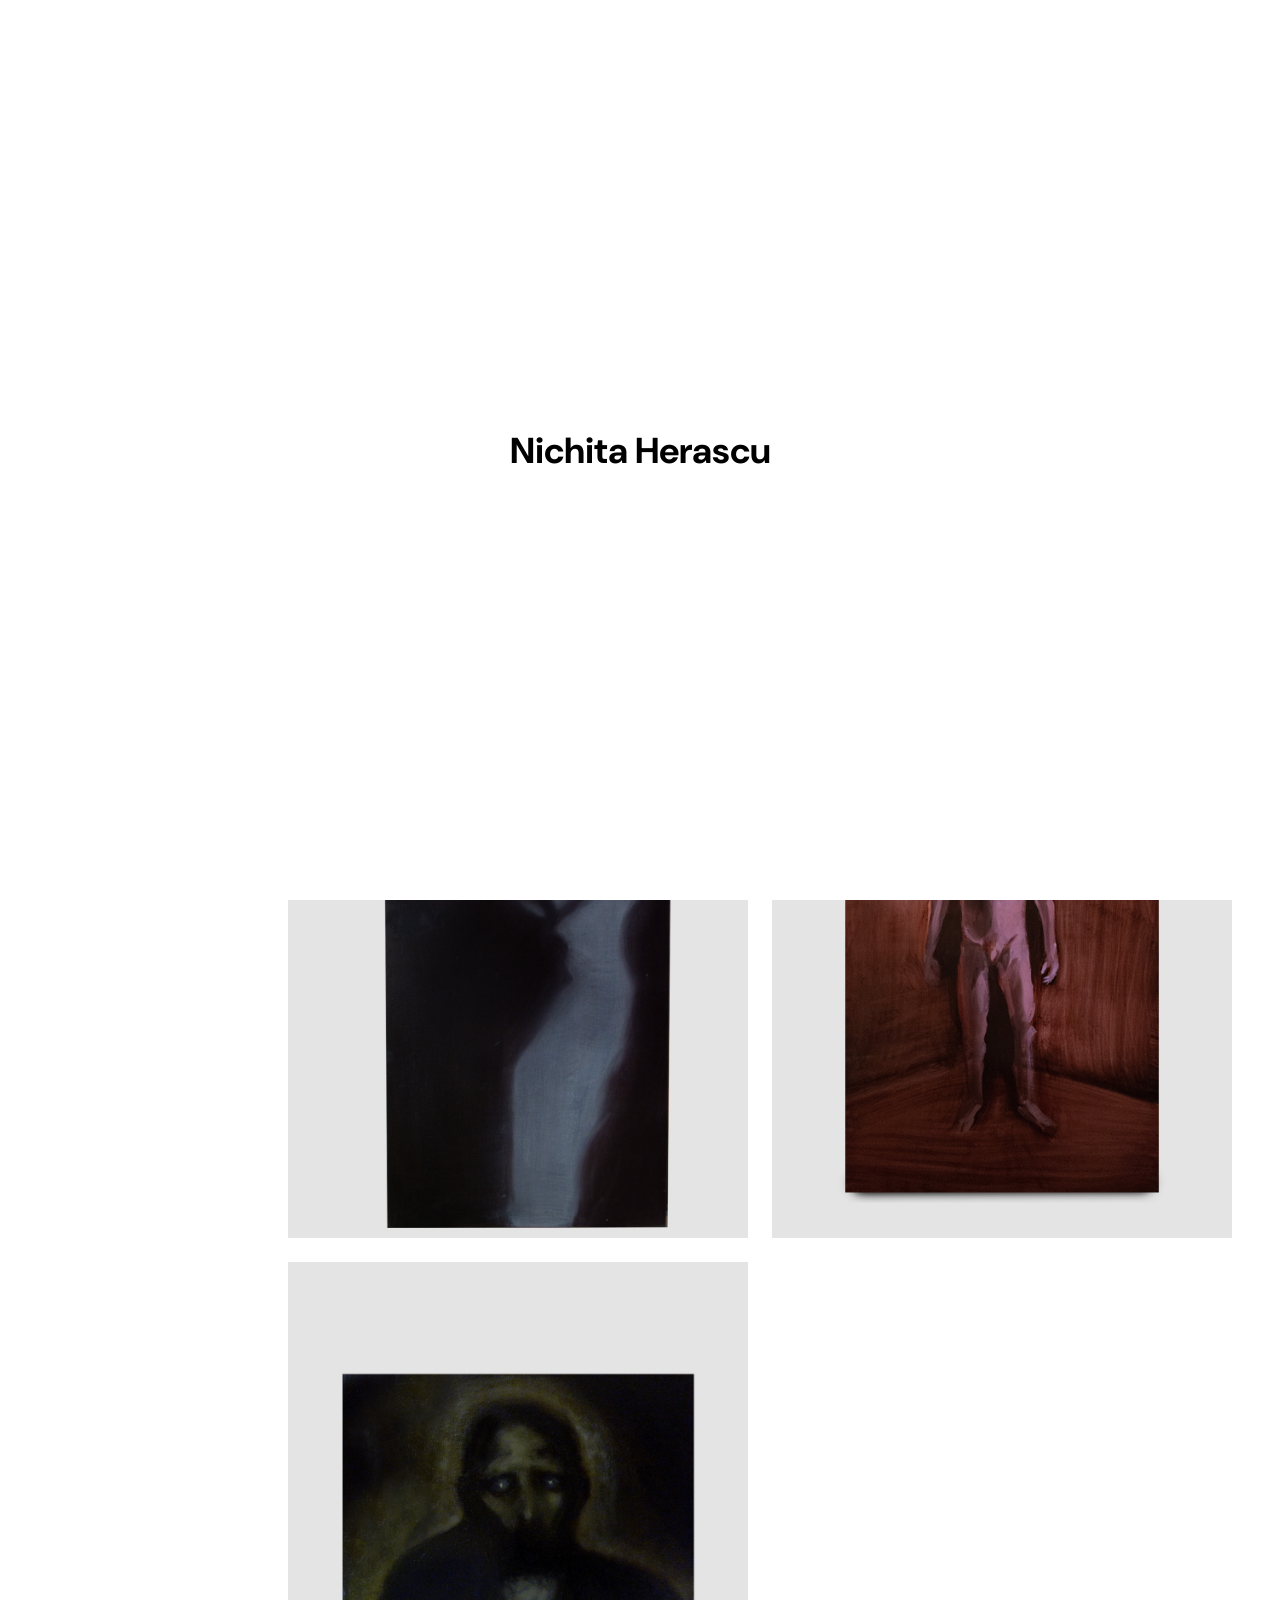
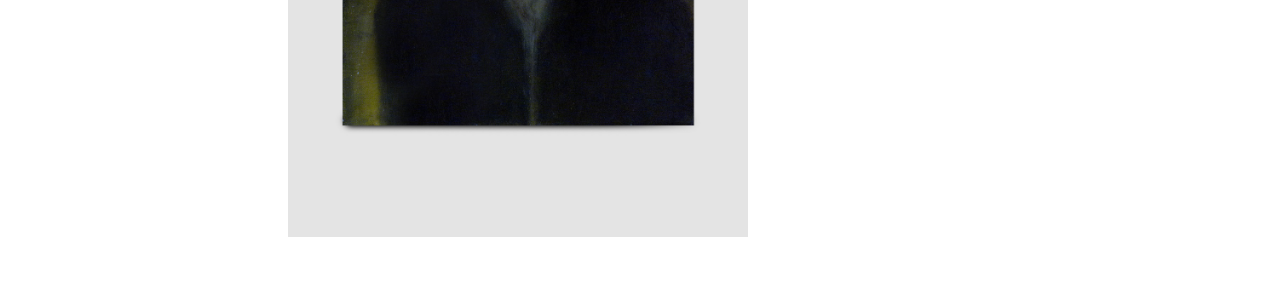
==== index.html @ 1580a79d "Update content via admin" ====
<!DOCTYPE html>
<html lang="en">
<head>
<meta charset="UTF-8" />
<meta name="viewport" content="width=device-width, initial-scale=1.0"/>
<title>Nichita Herascu</title>
<link rel="icon" href="data:image/svg+xml,<svg xmlns='http://www.w3.org/2000/svg' viewBox='0 0 100 100'><rect width='100' height='100' fill='white'/></svg>">
<link rel="preconnect" href="https://fonts.googleapis.com">
<link rel="preconnect" href="https://fonts.gstatic.com" crossorigin>
<link href="https://fonts.googleapis.com/css2?family=DM+Sans:ital,opsz,wght@0,9..40,100..1000;1,9..40,100..1000&display=swap" rel="stylesheet">
<link rel="stylesheet" href="style.css" />
</head>
<body>

<div id="loader">
  <div class="loader-text-wrap">
    <span class="loader-name-bg">Nichita Herascu</span>
    <div class="loader-name-fill"><span>Nichita Herascu</span></div>
  </div>
</div>

<aside>
  <div class="name-row">
    <span class="name">Nichita Herascu</span>
    <button class="hamburger" id="hamburger" aria-label="Toggle menu">
      <span></span><span></span>
    </button>
  </div>
  <div class="aside-menu">
    <div class="lang-toggle">
      <span class="lang-btn active" data-lang="en">EN</span>
      <span class="lang-sep">/</span>
      <span class="lang-btn" data-lang="de">DE</span>
    </div>
    <nav>
      <a data-target="paintings" data-i18n="nav-paintings">Paintings</a>
      <a data-target="resume"    data-i18n="nav-resume">Resume</a>
      <a data-target="text"      data-i18n="nav-text">Text</a>
      <a data-target="contact"   data-i18n="nav-contact">Contact</a>
    </nav>
    <div class="sidebar-bottom">© 2026 Nichita Herascu</div>
  </div>
</aside>

<main>

  <!-- Paintings -->
  <div id="paintings" class="section">
    <!-- PAINTINGS:START -->
      <div class="paintings-grid">

        <div class="painting-item" data-id="1" data-title="Good Soul" data-year="2025" data-medium="Oil on Jute" data-description="The shapes of our souls are beyond the shapes of our bodies and I want to mirror that.
Viewers should sympathize with the character that feels hopeless and hopeful at the same time.">
          <img src="images/painting-1.jpg" alt="" />
        </div>
        <div class="painting-item" data-id="2" data-title="Peeking Yeshua" data-year="2026" data-medium="Oil on linen" data-description="">
          <img src="images/painting-2.jpg" alt="" />
        </div>
        <div class="painting-item" data-id="3" data-title="Uncle" data-year="2025" data-medium="Oil on canvas" data-description="">
          <img src="images/painting-3.jpg" alt="" />
        </div>
        <div class="painting-item" data-id="4" data-title="Doxa" data-year="2026" data-medium="Oil on Linen" data-description="">
          <img src="images/painting-4.jpg" alt="" />
        </div>
        <div class="painting-item" data-id="5" data-title="Orpheus" data-year="2026" data-medium="Oil on Linen" data-description="">
          <img src="images/painting-5.jpg" alt="" />
        </div>

      </div>
      <!-- PAINTINGS:END -->
  </div>

  <!-- Resume -->
  <div id="resume" class="section">
    <!-- RESUME:START -->
      <div class="resume-inner">

        <div class="resume-identity">
          <p class="resume-name">Nichita Herascu</p>
          <p class="resume-bio">Born in 2000 in Bucharest, Romania.</p>
          <p class="resume-bio">Resides and works in Bucharest, Romania.</p>
        </div>

        <div class="resume-block" data-section="education">
          <h2 class="resume-heading" data-i18n="resume-heading-education">Education</h2>
          <div class="resume-entry"><span class="resume-year">2021 – 2022</span><span class="resume-detail">Photography and Videography, University of Arts Bucharest, Bucharest, Romania</span></div>
          <div class="resume-entry"><span class="resume-year">2019 – 2020</span><span class="resume-detail">Advanced Graphic Design, Pixellab, Bucharest, Romania</span></div>
          <div class="resume-entry"><span class="resume-year">2015 – 2019</span><span class="resume-detail">Industrial &amp; Product Design, Nicolae Tonitza Art Highschool, Bucharest, Romania</span></div>
        </div>

        <div class="resume-block" data-section="exhibitions">
          <h2 class="resume-heading" data-i18n="resume-heading-exhibitions">Selected Exhibitions</h2>
          <div class="resume-entry"><span class="resume-year">2019</span><span class="resume-detail">Extravaganzza, group exhibition, Bucharest, Romania</span></div>
          <div class="resume-entry"><span class="resume-year">2019</span><span class="resume-detail">Tête-à-Tête 3, group exhibition, Bucharest, Romania</span></div>
          <div class="resume-entry"><span class="resume-year">2018</span><span class="resume-detail">MNAC, group exhibition, Bucharest, Romania</span></div>
          <div class="resume-entry"><span class="resume-year">2017</span><span class="resume-detail">Tête-à-Tête 2, Artmark, group exhibition, Bucharest, Romania</span></div>
        </div>

        <div class="resume-block" data-section="contact">
          <h2 class="resume-heading" data-i18n="resume-heading-contact">Contact</h2>
          <div class="resume-entry"><span class="resume-year" data-i18n="resume-studio-label">Studio</span><span class="resume-detail">Str. Emil Racovita 22A<br />041761<br />Romania</span></div>
          <div class="resume-entry"><span class="resume-year" data-i18n="resume-email-label">Email</span><span class="resume-detail"><a href="mailto:nichitaherascu@gmail.com" class="resume-link">nichitaherascu@gmail.com</a></span></div>
        </div>

      </div>
      <!-- RESUME:END -->
  </div>

  <!-- Text -->
  <div id="text" class="section">
    <div class="text-inner">
      <!-- TEXT:START -->
        <p>Born in Bucharest in 2000, Nichita works in oil paint and in sound.
Working in oil, his paintings deal with emotional states that accumulate over time, feelings that are not quite owned by the person who carries them, but that take on their own weight and form. The work moves through personal history, including experiences of shame and suppressed memory, treating oil paint as a medium for excavation rather than expression.</p>
        <h2 data-i18n="text-heading-process">Process</h2>
        <p></p>
        <h2 data-i18n="text-heading-place">Place</h2>
        <p></p>
        <h2 data-i18n="text-heading-biography">Biography</h2>
        <p></p>
      <!-- TEXT:END -->
    </div>
  </div>

  <!-- Contact -->
  <div id="contact" class="section">
    <div class="contact-inner">
      <a href="mailto:nichitaherascu@gmail.com" class="contact-link">nichitaherascu@gmail.com</a>
    </div>
  </div>

</main>

<div id="lightbox">
  <button class="lightbox-close" id="lightbox-close">✕</button>
  <div class="lightbox-inner">
    <div class="lightbox-img-wrap">
      <img id="lightbox-img" src="" alt="" />
    </div>
    <div class="lightbox-text">
      <div class="lightbox-meta">
        <div class="meta-title"  id="lightbox-title"></div>
        <div class="meta-year"   id="lightbox-year"></div>
        <div class="meta-medium" id="lightbox-medium"></div>
      </div>
      <p class="lightbox-description" id="lightbox-description"></p>
    </div>
  </div>
</div>

<script src="script.js" defer></script>
</body>
</html>
---- style.css ----
*, *::before, *::after {
box-sizing: border-box;
margin: 0;
padding: 0;
}

html { scroll-behavior: smooth; }

body {
background: #fff;
color: #000;
font-family: 'DM Sans', system-ui, sans-serif;
font-size: 18px;
font-weight: 400;
display: flex;
min-height: 100vh;
}

/* ────────────────────────────────────────
 Loader
──────────────────────────────────────── */
#loader {
position: fixed;
inset: 0;
background: #fff;
z-index: 999;
display: flex;
align-items: center;
justify-content: center;
pointer-events: none;
}

.loader-text-wrap { position: relative; display: inline-block; }

.loader-name-bg {
font-size: 36px;
font-weight: 700;
color: #e8e8e8;
white-space: nowrap;
display: block;
}

.loader-name-fill {
position: absolute;
top: 0; left: 0;
width: 0%;
overflow: hidden;
white-space: nowrap;
}

.loader-name-fill span {
font-size: 36px;
font-weight: 700;
color: #000;
white-space: nowrap;
display: block;
}

/* ────────────────────────────────────────
 Sidebar
──────────────────────────────────────── */
aside {
position: fixed;
top: 0; left: 0;
width: 240px;
height: 100vh;
padding: 2rem;
border-right: 1px solid #e0e0e0;
display: flex;
flex-direction: column;
gap: 3rem;
z-index: 50;
background: #fff;
}

.name-row {
display: flex;
align-items: center;
justify-content: space-between;
}

.name { font-size: 19px; font-weight: 700; }

.hamburger {
display: none;
flex-direction: column;
gap: 6px;
background: none;
border: none;
cursor: pointer;
padding: 4px;
}

.hamburger span {
display: block;
width: 22px;
height: 1.5px;
background: #000;
transition: transform 0.25s ease;
}

.aside-menu {
display: flex;
flex-direction: column;
flex: 1;
justify-content: space-between;
}

.lang-toggle { display: flex; align-items: center; gap: 0.3rem; }

.lang-btn {
font-size: 18px;
font-weight: 400;
color: #aaa;
cursor: pointer;
user-select: none;
transition: color 0.2s ease;
}

.lang-btn.active { color: #000; text-decoration: underline; text-underline-offset: 3px; }
.lang-btn:hover  { color: #000; text-decoration: underline; text-underline-offset: 3px; }

.lang-sep { font-size: 18px; color: #ddd; pointer-events: none; }

nav { display: flex; flex-direction: column; gap: 1rem; }

nav a {
color: #000;
text-decoration: none;
font-size: 18px;
font-weight: 400;
transition: opacity 0.2s ease;
cursor: pointer;
}

nav a:hover  { opacity: 0.5; }
nav a.active { opacity: 0.5; }

.sidebar-bottom { font-size: 11px; font-weight: 400; color: #aaa; }

/* ────────────────────────────────────────
 Main
──────────────────────────────────────── */
main {
margin-left: 240px;
flex: 1;
padding: 4rem 3rem;
min-height: 100vh;
overflow-y: auto;
}

.section { display: none; opacity: 0; }

/* ────────────────────────────────────────
 Paintings — Masonry
──────────────────────────────────────── */
.paintings-grid { columns: 2; column-gap: 1.5rem; }

.painting-item {
break-inside: avoid;
margin-bottom: 1.5rem;
cursor: pointer;
}

.painting-item img {
width: 100%;
height: auto;
display: block;
background: #f0f0f0;
transition: opacity 0.25s ease;
}

.painting-item:hover img { opacity: 0.8; }

/* ────────────────────────────────────────
 Resume
──────────────────────────────────────── */
.resume-inner { max-width: 560px; display: flex; flex-direction: column; gap: 3rem; }
.resume-identity { display: flex; flex-direction: column; gap: 0.3rem; }
.resume-name { font-size: 19px; font-weight: 700; margin-bottom: 0.4rem; }
.resume-bio  { font-size: 18px; color: #555; line-height: 1.6; }
.resume-block { display: flex; flex-direction: column; gap: 0.9rem; }

.resume-heading {
font-size: 19px;
font-weight: 700;
padding-bottom: 0.6rem;
border-bottom: 1px solid #e0e0e0;
}

.resume-entry { display: grid; grid-template-columns: 90px 1fr; gap: 1.5rem; line-height: 1.6; }
.resume-year   { font-size: 18px; color: #aaa; font-weight: 400; }
.resume-detail { font-size: 18px; font-weight: 400; line-height: 1.6; }

.resume-link { color: #000; text-decoration: none; border-bottom: 1px solid #000; }
.resume-link:hover { opacity: 0.5; }

/* ────────────────────────────────────────
 Text page
──────────────────────────────────────── */
.text-inner { max-width: 560px; line-height: 1.9; font-size: 18px; }
.text-inner p { margin-bottom: 1.5rem; }
.text-inner h2 { font-size: 19px; font-weight: 700; margin-bottom: 0.5rem; margin-top: 2rem; }

/* ────────────────────────────────────────
 Contact
──────────────────────────────────────── */
.contact-inner { display: flex; }

.contact-link {
color: #000;
border-bottom: 1px solid #000;
text-decoration: none;
font-size: 18px;
}

.contact-link:hover { opacity: 0.5; }

/* ────────────────────────────────────────
 Lightbox
──────────────────────────────────────── */
#lightbox {
display: none;
position: fixed;
inset: 0;
background: rgba(0, 0, 0, 0.92);
z-index: 100;
align-items: center;
justify-content: center;
padding: 2.5rem;
opacity: 0;
}

/* Desktop: image left, text right */
.lightbox-inner {
display: flex;
flex-direction: row;
align-items: flex-start;
gap: 2.5rem;
max-width: 1100px;
max-height: 90vh;
width: 100%;
opacity: 0;
transform: scale(0.96);
}

.lightbox-img-wrap {
flex: 1 1 auto;
min-width: 0;
max-height: 90vh;
display: flex;
align-items: flex-start;
justify-content: flex-end;
}

.lightbox-img-wrap img {
max-height: 90vh;
max-width: 100%;
width: auto;
height: auto;
object-fit: contain;
display: block;
}

/* Text panel — right side on desktop */
.lightbox-text {
flex: 0 0 260px;
display: flex;
flex-direction: column;
gap: 1.2rem;
padding-top: 0.2rem;
max-height: 90vh;
overflow-y: auto;
}

.lightbox-meta {
display: flex;
flex-direction: column;
gap: 0.3rem;
}

.meta-title  { font-size: 13px; font-weight: 700; color: #fff; }
.meta-year,
.meta-medium { font-size: 13px; font-weight: 400; color: rgba(255,255,255,0.5); }

.lightbox-description {
font-size: 13px;
font-weight: 400;
color: rgba(255, 255, 255, 0.75);
line-height: 1.8;
display: none; /* hidden when empty — shown by JS */
}

.lightbox-close {
position: fixed;
top: 1.5rem;
right: 1.5rem;
background: none;
border: none;
color: rgba(255, 255, 255, 0.6);
font-size: 24px;
cursor: pointer;
font-family: 'DM Sans', sans-serif;
line-height: 1;
transition: color 0.2s ease;
}

.lightbox-close:hover { color: #fff; }

/* ────────────────────────────────────────
 Responsive — Tablet (≤ 900px)
──────────────────────────────────────── */
@media (max-width: 900px) {

aside           { width: 200px; padding: 1.6rem; gap: 2rem; }
.name           { font-size: 15px; }
nav a           { font-size: 14px; }
.lang-btn,
.lang-sep       { font-size: 14px; }
.sidebar-bottom { font-size: 9px; }
.resume-heading { font-size: 15px; }
.text-inner h2  { font-size: 15px; }

main { margin-left: 200px; padding: 2.5rem 2rem; }

.resume-entry { grid-template-columns: 70px 1fr; gap: 1rem; }

.lightbox-text { flex: 0 0 220px; }

}

/* ────────────────────────────────────────
 Responsive — Mobile (≤ 640px)
──────────────────────────────────────── */
@media (max-width: 640px) {

body { flex-direction: column; }

aside {
  position: fixed;
  width: 100%;
  height: auto;
  padding: 1.2rem 1.5rem;
  border-right: none;
  border-bottom: 1px solid #e0e0e0;
  flex-direction: column;
  gap: 0;
  overflow: hidden;
}

.name-row  { padding-bottom: 0; }
.name      { font-size: 16px; }
.hamburger { display: flex; }

aside.menu-open .hamburger span:first-child { transform: rotate(45deg) translate(0px, 7.5px); }
aside.menu-open .hamburger span:last-child  { transform: rotate(-45deg) translate(0px, -7.5px); }

.aside-menu {
  max-height: 0;
  overflow: hidden;
  transition: max-height 0.35s ease;
  justify-content: flex-start;
  gap: 1.5rem;
  padding-top: 0;
}

aside.menu-open .aside-menu { max-height: 400px; padding-top: 1.5rem; }

nav           { flex-direction: column; gap: 0.8rem; }
nav a         { font-size: 16px; }
.lang-btn,
.lang-sep     { font-size: 16px; }
.sidebar-bottom { font-size: 10px; }

main {
  margin-left: 0;
  padding: 1.5rem;
  padding-top: calc(52px + 1.5rem);
}

.paintings-grid { columns: 1; }

.resume-inner  { max-width: 100%; }
.resume-entry  { grid-template-columns: 70px 1fr; gap: 0.8rem; }
.resume-year   { font-size: 14px; }
.resume-detail { font-size: 16px; }
.resume-bio    { font-size: 16px; }
.text-inner    { font-size: 16px; max-width: 100%; }
.text-inner h2 { font-size: 17px; }

/* Lightbox — column on mobile: image top, text bottom */
#lightbox { padding: 1.2rem; overflow-y: auto; align-items: flex-start; }

.lightbox-inner {
  flex-direction: column;
  align-items: stretch;
  max-height: none;
  gap: 1.2rem;
}

.lightbox-img-wrap {
  max-height: 60vh;
  justify-content: center;
}

.lightbox-img-wrap img { max-height: 60vh; max-width: 100%; }

/* Text panel full width below image on mobile */
.lightbox-text {
  flex: none;
  width: 100%;
  max-height: none;
  overflow-y: visible;
}

.lightbox-close { top: 1rem; right: 1rem; }

}
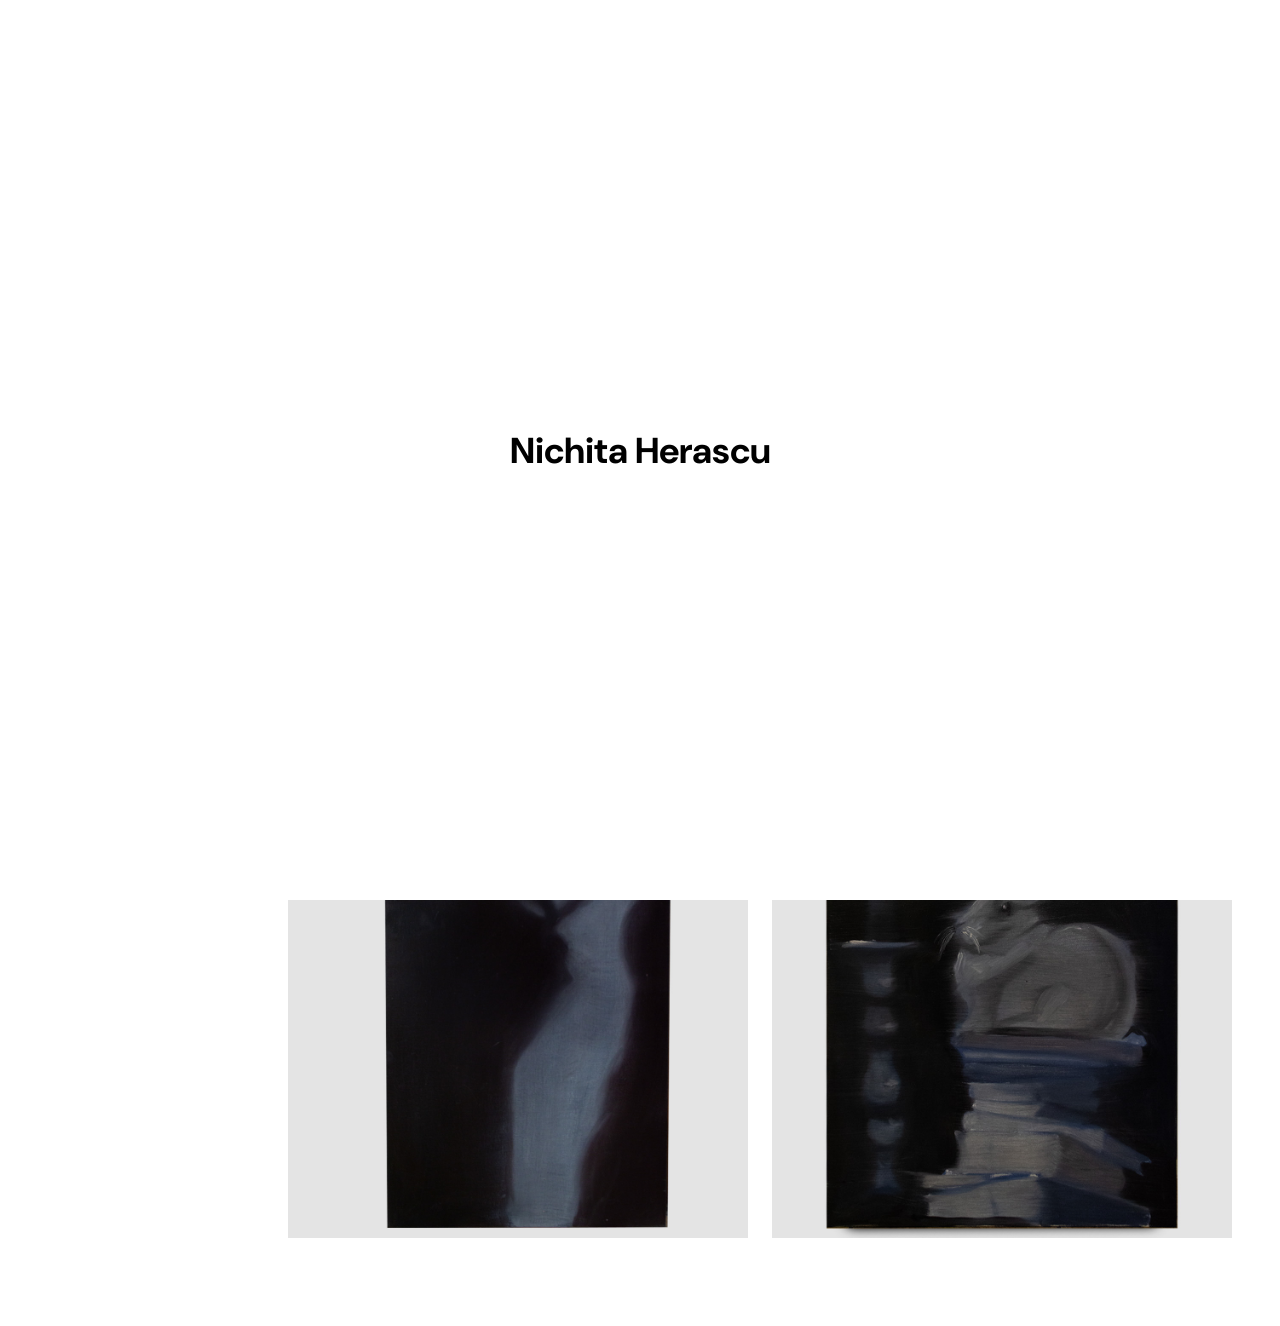
==== commit d47f074c: "Updated Resume" ====
--- a/index.html
+++ b/index.html
@@ -62,9 +62,6 @@
         <div class="painting-item" data-id="4" data-title="Doxa" data-year="2026" data-medium="Oil on Linen" data-description="">
           <img src="images/painting-4.jpg" alt="" />
         </div>
-        <div class="painting-item" data-id="5" data-title="Orpheus" data-year="2026" data-medium="Oil on Linen" data-description="">
-          <img src="images/painting-5.jpg" alt="" />
-        </div>
 
       </div>
       <!-- PAINTINGS:END -->
@@ -112,12 +109,6 @@
       <!-- TEXT:START -->
         <p>Born in Bucharest in 2000, Nichita works in oil paint and in sound.
 Working in oil, his paintings deal with emotional states that accumulate over time, feelings that are not quite owned by the person who carries them, but that take on their own weight and form. The work moves through personal history, including experiences of shame and suppressed memory, treating oil paint as a medium for excavation rather than expression.</p>
-        <h2 data-i18n="text-heading-process">Process</h2>
-        <p></p>
-        <h2 data-i18n="text-heading-place">Place</h2>
-        <p></p>
-        <h2 data-i18n="text-heading-biography">Biography</h2>
-        <p></p>
       <!-- TEXT:END -->
     </div>
   </div>
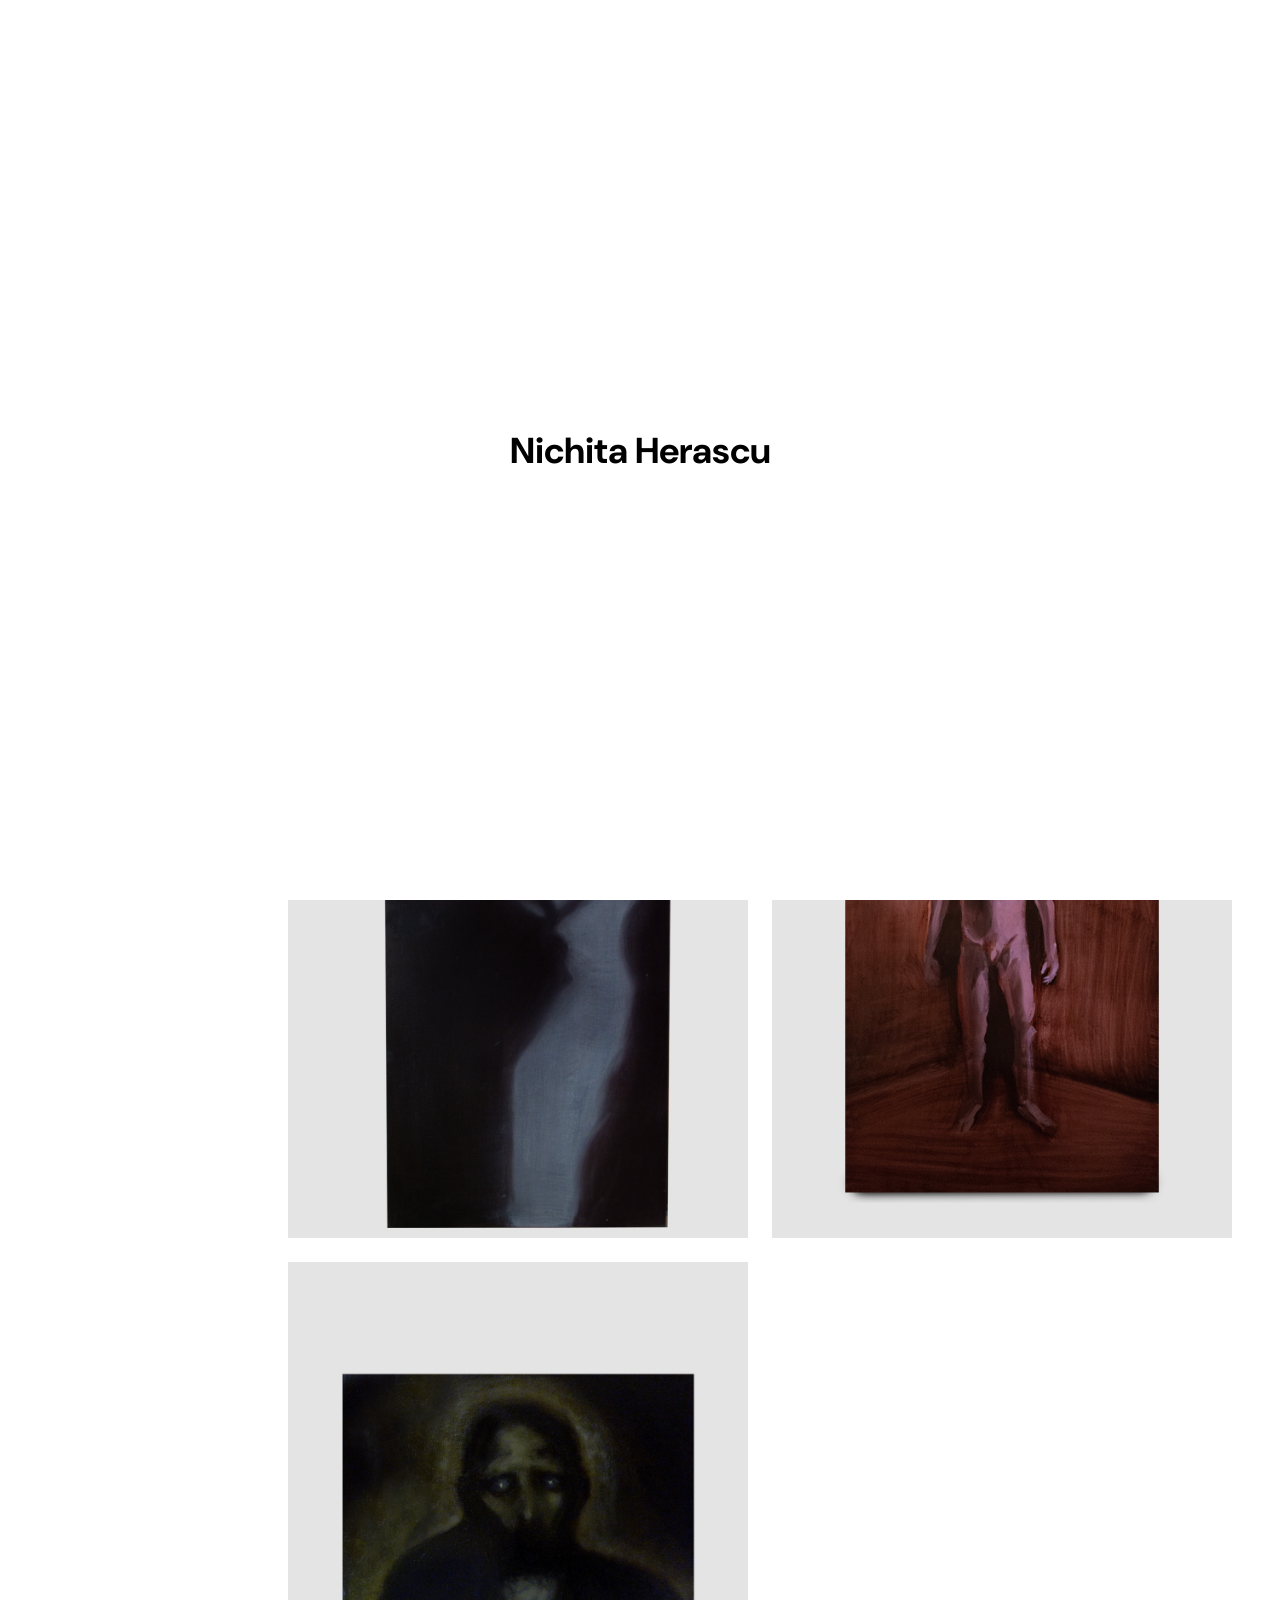
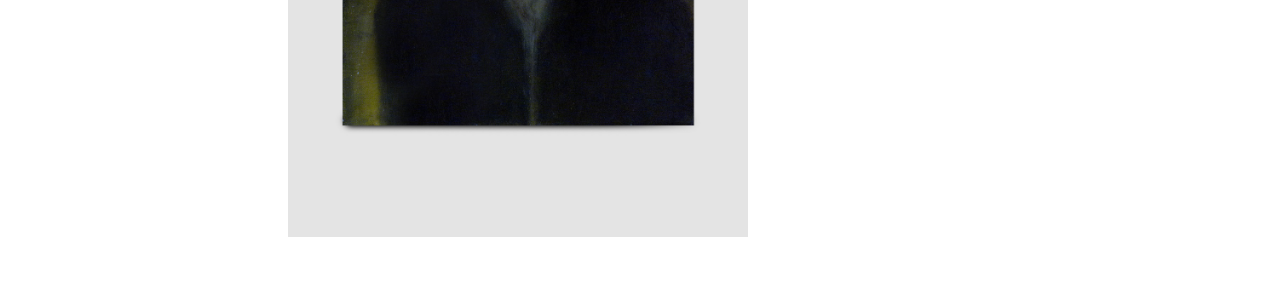
==== commit 81f5bbfb: "Merge branch 'main' of https://github.com/nichitaherascu/nichitaherascu.github.io" ====
--- a/index.html
+++ b/index.html
@@ -62,6 +62,9 @@
         <div class="painting-item" data-id="4" data-title="Doxa" data-year="2026" data-medium="Oil on Linen" data-description="">
           <img src="images/painting-4.jpg" alt="" />
         </div>
+        <div class="painting-item" data-id="5" data-title="Orpheus" data-year="2026" data-medium="Oil on Linen" data-description="">
+          <img src="images/painting-5.jpg" alt="" />
+        </div>
 
       </div>
       <!-- PAINTINGS:END -->
@@ -95,7 +98,7 @@
 
         <div class="resume-block" data-section="contact">
           <h2 class="resume-heading" data-i18n="resume-heading-contact">Contact</h2>
-          <div class="resume-entry"><span class="resume-year" data-i18n="resume-studio-label">Studio</span><span class="resume-detail">Str. Emil Racovita 22A<br />041761<br />Romania</span></div>
+          <div class="resume-entry"><span class="resume-year" data-i18n="resume-studio-label">Studio</span><span class="resume-detail">Str. Theodor Aman 23<br />010779<br />Romania</span></div>
           <div class="resume-entry"><span class="resume-year" data-i18n="resume-email-label">Email</span><span class="resume-detail"><a href="mailto:nichitaherascu@gmail.com" class="resume-link">nichitaherascu@gmail.com</a></span></div>
         </div>
 
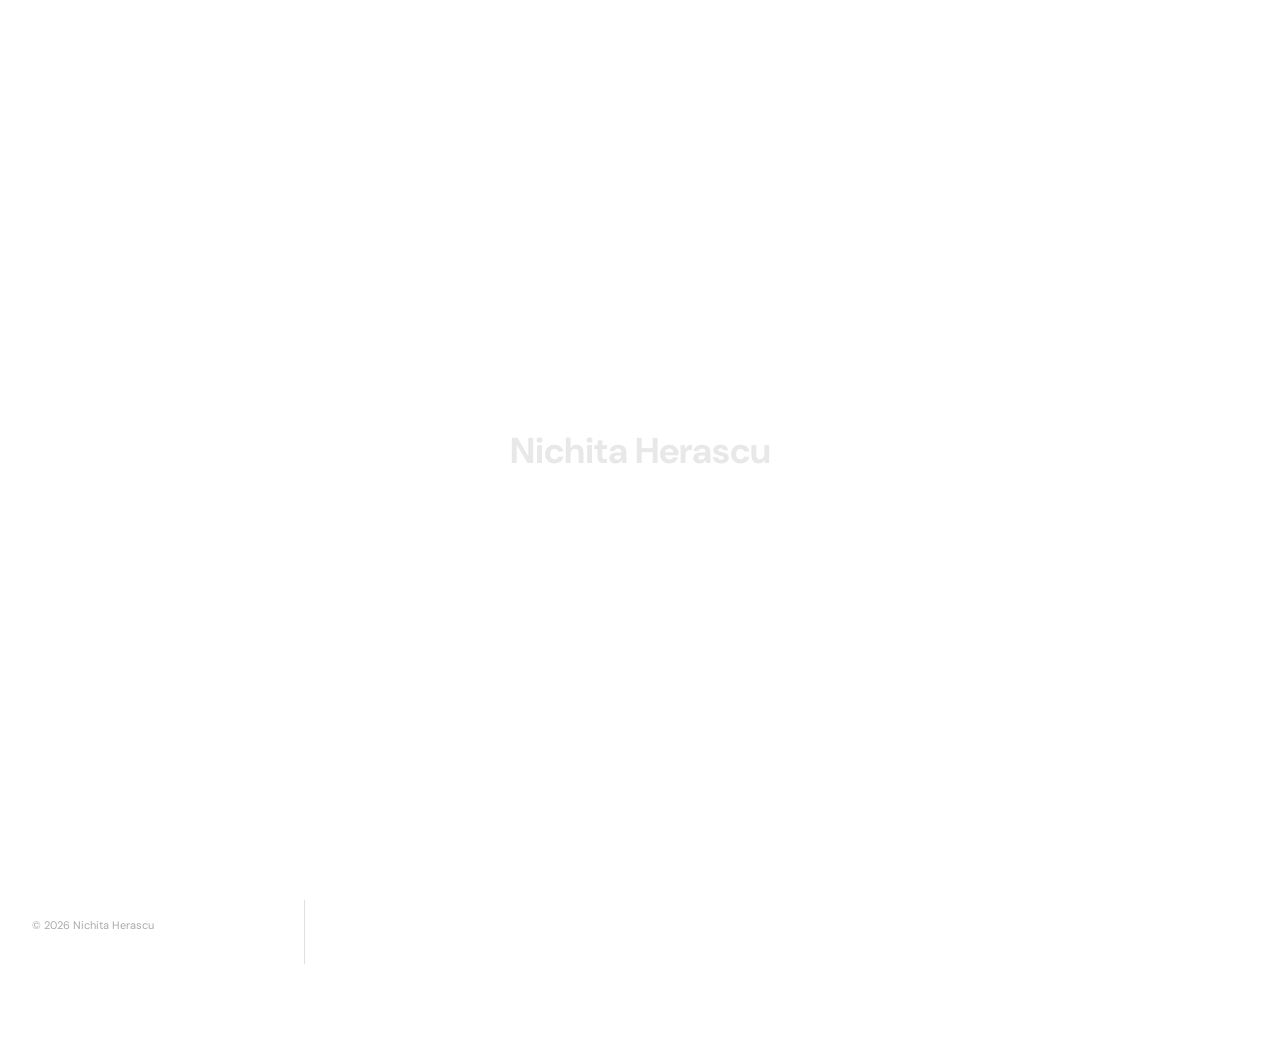
==== commit 095ecb97: "Code Update" ====
--- a/index.html
+++ b/index.html
@@ -1,14 +1,12 @@
-<!DOCTYPE html>
-<html lang="en">
-<head>
-<meta charset="UTF-8" />
-<meta name="viewport" content="width=device-width, initial-scale=1.0"/>
+<html lang="en"><head>
+<meta charset="UTF-8">
+<meta name="viewport" content="width=device-width, initial-scale=1.0">
 <title>Nichita Herascu</title>
-<link rel="icon" href="data:image/svg+xml,<svg xmlns='http://www.w3.org/2000/svg' viewBox='0 0 100 100'><rect width='100' height='100' fill='white'/></svg>">
+<link rel="icon" href="data:image/svg+xml,&lt;svg xmlns='http://www.w3.org/2000/svg' viewBox='0 0 100 100'&gt;&lt;rect width='100' height='100' fill='white'/&gt;&lt;/svg&gt;">
 <link rel="preconnect" href="https://fonts.googleapis.com">
-<link rel="preconnect" href="https://fonts.gstatic.com" crossorigin>
-<link href="https://fonts.googleapis.com/css2?family=DM+Sans:ital,opsz,wght@0,9..40,100..1000;1,9..40,100..1000&display=swap" rel="stylesheet">
-<link rel="stylesheet" href="style.css" />
+<link rel="preconnect" href="https://fonts.gstatic.com" crossorigin="">
+<link href="https://fonts.googleapis.com/css2?family=DM+Sans:ital,opsz,wght@0,9..40,100..1000;1,9..40,100..1000&amp;display=swap" rel="stylesheet">
+<link rel="stylesheet" href="style.css">
 </head>
 <body>
 
@@ -34,9 +32,9 @@
     </div>
     <nav>
       <a data-target="paintings" data-i18n="nav-paintings">Paintings</a>
-      <a data-target="resume"    data-i18n="nav-resume">Resume</a>
-      <a data-target="text"      data-i18n="nav-text">Text</a>
-      <a data-target="contact"   data-i18n="nav-contact">Contact</a>
+      <a data-target="resume" data-i18n="nav-resume">Resume</a>
+      <a data-target="text" data-i18n="nav-text">Text</a>
+      <a data-target="contact" data-i18n="nav-contact">Contact</a>
     </nav>
     <div class="sidebar-bottom">© 2026 Nichita Herascu</div>
   </div>
@@ -51,19 +49,19 @@
 
         <div class="painting-item" data-id="1" data-title="Good Soul" data-year="2025" data-medium="Oil on Jute" data-description="The shapes of our souls are beyond the shapes of our bodies and I want to mirror that.
 Viewers should sympathize with the character that feels hopeless and hopeful at the same time.">
-          <img src="images/painting-1.jpg" alt="" />
+          <img src="images/painting-1.jpg" alt="">
         </div>
         <div class="painting-item" data-id="2" data-title="Peeking Yeshua" data-year="2026" data-medium="Oil on linen" data-description="">
-          <img src="images/painting-2.jpg" alt="" />
+          <img src="images/painting-2.jpg" alt="">
         </div>
         <div class="painting-item" data-id="3" data-title="Uncle" data-year="2025" data-medium="Oil on canvas" data-description="">
-          <img src="images/painting-3.jpg" alt="" />
+          <img src="images/painting-3.jpg" alt="">
         </div>
         <div class="painting-item" data-id="4" data-title="Doxa" data-year="2026" data-medium="Oil on Linen" data-description="">
-          <img src="images/painting-4.jpg" alt="" />
+          <img src="images/painting-4.jpg" alt="">
         </div>
         <div class="painting-item" data-id="5" data-title="Orpheus" data-year="2026" data-medium="Oil on Linen" data-description="">
-          <img src="images/painting-5.jpg" alt="" />
+          <img src="images/painting-5.jpg" alt="">
         </div>
 
       </div>
@@ -98,7 +96,7 @@
 
         <div class="resume-block" data-section="contact">
           <h2 class="resume-heading" data-i18n="resume-heading-contact">Contact</h2>
-          <div class="resume-entry"><span class="resume-year" data-i18n="resume-studio-label">Studio</span><span class="resume-detail">Str. Theodor Aman 23<br />010779<br />Romania</span></div>
+          <div class="resume-entry"><span class="resume-year" data-i18n="resume-studio-label">Studio</span><span class="resume-detail">Str. Theodor Aman 23<br>010779<br>Romania</span></div>
           <div class="resume-entry"><span class="resume-year" data-i18n="resume-email-label">Email</span><span class="resume-detail"><a href="mailto:nichitaherascu@gmail.com" class="resume-link">nichitaherascu@gmail.com</a></span></div>
         </div>
 
@@ -129,12 +127,12 @@
   <button class="lightbox-close" id="lightbox-close">✕</button>
   <div class="lightbox-inner">
     <div class="lightbox-img-wrap">
-      <img id="lightbox-img" src="" alt="" />
+      <img id="lightbox-img" src="" alt="">
     </div>
     <div class="lightbox-text">
       <div class="lightbox-meta">
-        <div class="meta-title"  id="lightbox-title"></div>
-        <div class="meta-year"   id="lightbox-year"></div>
+        <div class="meta-title" id="lightbox-title"></div>
+        <div class="meta-year" id="lightbox-year"></div>
         <div class="meta-medium" id="lightbox-medium"></div>
       </div>
       <p class="lightbox-description" id="lightbox-description"></p>
@@ -142,6 +140,6 @@
   </div>
 </div>
 
-<script src="script.js" defer></script>
-</body>
-</html>+<script src="script.js" defer=""></script>
+
+</body></html>
--- a/style.css
+++ b/style.css
@@ -1,325 +1,98 @@
-*, *::before, *::after {
-box-sizing: border-box;
-margin: 0;
-padding: 0;
-}
+css *, *::before, *::after { box-sizing: border-box; margin: 0; padding: 0; }
 
 html { scroll-behavior: smooth; }
 
-body {
-background: #fff;
-color: #000;
-font-family: 'DM Sans', system-ui, sans-serif;
-font-size: 18px;
-font-weight: 400;
-display: flex;
-min-height: 100vh;
-}
+body { background: #fff; color: #000; font-family: 'DM Sans', system-ui, sans-serif; font-size: 18px; font-weight: 400; display: flex; min-height: 100vh; }
 
-/* ────────────────────────────────────────
- Loader
-──────────────────────────────────────── */
-#loader {
-position: fixed;
-inset: 0;
-background: #fff;
-z-index: 999;
-display: flex;
-align-items: center;
-justify-content: center;
-pointer-events: none;
-}
+/* ──────────────────────────────────────── Loader ──────────────────────────────────────── */ #loader { position: fixed; inset: 0; background: #fff; z-index: 999; display: flex; align-items: center; justify-content: center; pointer-events: none; }
 
 .loader-text-wrap { position: relative; display: inline-block; }
 
-.loader-name-bg {
-font-size: 36px;
-font-weight: 700;
-color: #e8e8e8;
-white-space: nowrap;
-display: block;
-}
+.loader-name-bg { font-size: 36px; font-weight: 700; color: #e8e8e8; white-space: nowrap; display: block; }
 
-.loader-name-fill {
-position: absolute;
-top: 0; left: 0;
-width: 0%;
-overflow: hidden;
-white-space: nowrap;
-}
+.loader-name-fill { position: absolute; top: 0; left: 0; width: 0%; overflow: hidden; white-space: nowrap; }
 
-.loader-name-fill span {
-font-size: 36px;
-font-weight: 700;
-color: #000;
-white-space: nowrap;
-display: block;
-}
+.loader-name-fill span { font-size: 36px; font-weight: 700; color: #000; white-space: nowrap; display: block; }
 
-/* ────────────────────────────────────────
- Sidebar
-──────────────────────────────────────── */
-aside {
-position: fixed;
-top: 0; left: 0;
-width: 240px;
-height: 100vh;
-padding: 2rem;
-border-right: 1px solid #e0e0e0;
-display: flex;
-flex-direction: column;
-gap: 3rem;
-z-index: 50;
-background: #fff;
-}
+/* ──────────────────────────────────────── Sidebar ──────────────────────────────────────── */ aside { position: fixed; top: 0; left: 0; width: 240px; height: 100vh; padding: 2rem; border-right: 1px solid #e0e0e0; display: flex; flex-direction: column; gap: 3rem; z-index: 50; background: #fff; }
 
-.name-row {
-display: flex;
-align-items: center;
-justify-content: space-between;
-}
+.name-row { display: flex; align-items: center; justify-content: space-between; }
 
 .name { font-size: 19px; font-weight: 700; }
 
-.hamburger {
-display: none;
-flex-direction: column;
-gap: 6px;
-background: none;
-border: none;
-cursor: pointer;
-padding: 4px;
-}
+.hamburger { display: none; flex-direction: column; gap: 6px; background: none; border: none; cursor: pointer; padding: 4px; }
 
-.hamburger span {
-display: block;
-width: 22px;
-height: 1.5px;
-background: #000;
-transition: transform 0.25s ease;
-}
+.hamburger span { display: block; width: 22px; height: 1.5px; background: #000; transition: transform 0.25s ease; }
 
-.aside-menu {
-display: flex;
-flex-direction: column;
-flex: 1;
-justify-content: space-between;
-}
+.aside-menu { display: flex; flex-direction: column; flex: 1; justify-content: space-between; }
 
 .lang-toggle { display: flex; align-items: center; gap: 0.3rem; }
 
-.lang-btn {
-font-size: 18px;
-font-weight: 400;
-color: #aaa;
-cursor: pointer;
-user-select: none;
-transition: color 0.2s ease;
-}
+.lang-btn { font-size: 18px; font-weight: 400; color: #aaa; cursor: pointer; user-select: none; transition: color 0.2s ease; }
 
-.lang-btn.active { color: #000; text-decoration: underline; text-underline-offset: 3px; }
-.lang-btn:hover  { color: #000; text-decoration: underline; text-underline-offset: 3px; }
+.lang-btn.active { color: #000; text-decoration: underline; text-underline-offset: 3px; } .lang-btn:hover { color: #000; text-decoration: underline; text-underline-offset: 3px; }
 
 .lang-sep { font-size: 18px; color: #ddd; pointer-events: none; }
 
 nav { display: flex; flex-direction: column; gap: 1rem; }
 
-nav a {
-color: #000;
-text-decoration: none;
-font-size: 18px;
-font-weight: 400;
-transition: opacity 0.2s ease;
-cursor: pointer;
-}
+nav a { color: #000; text-decoration: none; font-size: 18px; font-weight: 400; transition: opacity 0.2s ease; cursor: pointer; }
 
-nav a:hover  { opacity: 0.5; }
-nav a.active { opacity: 0.5; }
+nav a:hover { opacity: 0.5; } nav a.active { opacity: 0.5; }
 
 .sidebar-bottom { font-size: 11px; font-weight: 400; color: #aaa; }
 
-/* ────────────────────────────────────────
- Main
-──────────────────────────────────────── */
-main {
-margin-left: 240px;
-flex: 1;
-padding: 4rem 3rem;
-min-height: 100vh;
-overflow-y: auto;
-}
+/* ──────────────────────────────────────── Main ──────────────────────────────────────── */ main { margin-left: 240px; flex: 1; padding: 4rem 3rem; min-height: 100vh; overflow-y: auto; }
 
 .section { display: none; opacity: 0; }
 
-/* ────────────────────────────────────────
- Paintings — Masonry
-──────────────────────────────────────── */
-.paintings-grid { columns: 2; column-gap: 1.5rem; }
+/* ──────────────────────────────────────── Paintings — Masonry ──────────────────────────────────────── */ .paintings-grid { columns: 2; column-gap: 1.5rem; }
 
-.painting-item {
-break-inside: avoid;
-margin-bottom: 1.5rem;
-cursor: pointer;
-}
+.painting-item { break-inside: avoid; margin-bottom: 1.5rem; cursor: pointer; }
 
-.painting-item img {
-width: 100%;
-height: auto;
-display: block;
-background: #f0f0f0;
-transition: opacity 0.25s ease;
-}
+.painting-item img { width: 100%; height: auto; display: block; background: #f0f0f0; transition: opacity 0.25s ease; }
 
 .painting-item:hover img { opacity: 0.8; }
 
-/* ────────────────────────────────────────
- Resume
-──────────────────────────────────────── */
-.resume-inner { max-width: 560px; display: flex; flex-direction: column; gap: 3rem; }
-.resume-identity { display: flex; flex-direction: column; gap: 0.3rem; }
-.resume-name { font-size: 19px; font-weight: 700; margin-bottom: 0.4rem; }
-.resume-bio  { font-size: 18px; color: #555; line-height: 1.6; }
-.resume-block { display: flex; flex-direction: column; gap: 0.9rem; }
+/* ──────────────────────────────────────── Resume ──────────────────────────────────────── */ .resume-inner { max-width: 560px; display: flex; flex-direction: column; gap: 3rem; } .resume-identity { display: flex; flex-direction: column; gap: 0.3rem; } .resume-name { font-size: 19px; font-weight: 700; margin-bottom: 0.4rem; } .resume-bio { font-size: 18px; color: #555; line-height: 1.6; } .resume-block { display: flex; flex-direction: column; gap: 0.9rem; }
 
-.resume-heading {
-font-size: 19px;
-font-weight: 700;
-padding-bottom: 0.6rem;
-border-bottom: 1px solid #e0e0e0;
-}
+.resume-heading { font-size: 19px; font-weight: 700; padding-bottom: 0.6rem; border-bottom: 1px solid #e0e0e0; }
 
-.resume-entry { display: grid; grid-template-columns: 90px 1fr; gap: 1.5rem; line-height: 1.6; }
-.resume-year   { font-size: 18px; color: #aaa; font-weight: 400; }
-.resume-detail { font-size: 18px; font-weight: 400; line-height: 1.6; }
+.resume-entry { display: grid; grid-template-columns: 90px 1fr; gap: 1.5rem; line-height: 1.6; } .resume-year { font-size: 18px; color: #aaa; font-weight: 400; } .resume-detail { font-size: 18px; font-weight: 400; line-height: 1.6; }
 
-.resume-link { color: #000; text-decoration: none; border-bottom: 1px solid #000; }
-.resume-link:hover { opacity: 0.5; }
+.resume-link { color: #000; text-decoration: none; border-bottom: 1px solid #000; } .resume-link:hover { opacity: 0.5; }
 
-/* ────────────────────────────────────────
- Text page
-──────────────────────────────────────── */
-.text-inner { max-width: 560px; line-height: 1.9; font-size: 18px; }
-.text-inner p { margin-bottom: 1.5rem; }
-.text-inner h2 { font-size: 19px; font-weight: 700; margin-bottom: 0.5rem; margin-top: 2rem; }
+/* ──────────────────────────────────────── Text page ──────────────────────────────────────── */ .text-inner { max-width: 560px; line-height: 1.9; font-size: 18px; } .text-inner p { margin-bottom: 1.5rem; } .text-inner h2 { font-size: 19px; font-weight: 700; margin-bottom: 0.5rem; margin-top: 2rem; }
 
-/* ────────────────────────────────────────
- Contact
-──────────────────────────────────────── */
-.contact-inner { display: flex; }
+/* ──────────────────────────────────────── Contact ──────────────────────────────────────── */ .contact-inner { display: flex; }
 
-.contact-link {
-color: #000;
-border-bottom: 1px solid #000;
-text-decoration: none;
-font-size: 18px;
-}
+.contact-link { color: #000; border-bottom: 1px solid #000; text-decoration: none; font-size: 18px; }
 
 .contact-link:hover { opacity: 0.5; }
 
-/* ────────────────────────────────────────
- Lightbox
-──────────────────────────────────────── */
-#lightbox {
-display: none;
-position: fixed;
-inset: 0;
-background: rgba(0, 0, 0, 0.92);
-z-index: 100;
-align-items: center;
-justify-content: center;
-padding: 2.5rem;
-opacity: 0;
-}
+/* ──────────────────────────────────────── Lightbox ──────────────────────────────────────── */ #lightbox { display: none; position: fixed; inset: 0; background: rgba(0, 0, 0, 0.92); z-index: 100; align-items: center; justify-content: center; padding: 2.5rem; opacity: 0; }
 
-/* Desktop: image left, text right */
-.lightbox-inner {
-display: flex;
-flex-direction: row;
-align-items: flex-start;
-gap: 2.5rem;
-max-width: 1100px;
-max-height: 90vh;
-width: 100%;
-opacity: 0;
-transform: scale(0.96);
-}
+/* Desktop: image left, text right */ .lightbox-inner { display: flex; flex-direction: row; align-items: flex-start; gap: 2.5rem; max-width: 1100px; max-height: 90vh; width: 100%; opacity: 0; transform: scale(0.96); }
 
-.lightbox-img-wrap {
-flex: 1 1 auto;
-min-width: 0;
-max-height: 90vh;
-display: flex;
-align-items: flex-start;
-justify-content: flex-end;
-}
+.lightbox-img-wrap { flex: 1 1 auto; min-width: 0; max-height: 90vh; display: flex; align-items: flex-start; justify-content: flex-end; }
 
-.lightbox-img-wrap img {
-max-height: 90vh;
-max-width: 100%;
-width: auto;
-height: auto;
-object-fit: contain;
-display: block;
-}
+.lightbox-img-wrap img { max-height: 90vh; max-width: 100%; width: auto; height: auto; object-fit: contain; display: block; }
 
-/* Text panel — right side on desktop */
-.lightbox-text {
-flex: 0 0 260px;
-display: flex;
-flex-direction: column;
-gap: 1.2rem;
-padding-top: 0.2rem;
-max-height: 90vh;
-overflow-y: auto;
-}
+/* Text panel — right side on desktop */ .lightbox-text { flex: 0 0 260px; display: flex; flex-direction: column; gap: 1.2rem; padding-top: 0.2rem; max-height: 90vh; overflow-y: auto; }
 
-.lightbox-meta {
-display: flex;
-flex-direction: column;
-gap: 0.3rem;
-}
+.lightbox-meta { display: flex; flex-direction: column; gap: 0.3rem; }
 
-.meta-title  { font-size: 13px; font-weight: 700; color: #fff; }
-.meta-year,
-.meta-medium { font-size: 13px; font-weight: 400; color: rgba(255,255,255,0.5); }
+.meta-title { font-size: 13px; font-weight: 700; color: #fff; } .meta-year, .meta-medium { font-size: 13px; font-weight: 400; color: rgba(255,255,255,0.5); }
 
-.lightbox-description {
-font-size: 13px;
-font-weight: 400;
-color: rgba(255, 255, 255, 0.75);
-line-height: 1.8;
-display: none; /* hidden when empty — shown by JS */
-}
+.lightbox-description { font-size: 13px; font-weight: 400; color: rgba(255, 255, 255, 0.75); line-height: 1.8; display: none; }
 
-.lightbox-close {
-position: fixed;
-top: 1.5rem;
-right: 1.5rem;
-background: none;
-border: none;
-color: rgba(255, 255, 255, 0.6);
-font-size: 24px;
-cursor: pointer;
-font-family: 'DM Sans', sans-serif;
-line-height: 1;
-transition: color 0.2s ease;
-}
+.lightbox-close { position: fixed; top: 1.5rem; right: 1.5rem; background: none; border: none; color: rgba(255, 255, 255, 0.6); font-size: 24px; cursor: pointer; font-family: 'DM Sans', sans-serif; line-height: 1; transition: color 0.2s ease; }
 
 .lightbox-close:hover { color: #fff; }
 
-/* ────────────────────────────────────────
- Responsive — Tablet (≤ 900px)
-──────────────────────────────────────── */
-@media (max-width: 900px) {
+/* ──────────────────────────────────────── Responsive — Tablet (≤ 900px) ──────────────────────────────────────── */ @media (max-width: 900px) {
 
-aside           { width: 200px; padding: 1.6rem; gap: 2rem; }
-.name           { font-size: 15px; }
-nav a           { font-size: 14px; }
-.lang-btn,
-.lang-sep       { font-size: 14px; }
-.sidebar-bottom { font-size: 9px; }
-.resume-heading { font-size: 15px; }
-.text-inner h2  { font-size: 15px; }
+aside { width: 200px; padding: 1.6rem; gap: 2rem; } .name { font-size: 15px; } nav a { font-size: 14px; } .lang-btn, .lang-sep { font-size: 14px; } .sidebar-bottom { font-size: 9px; } .resume-heading { font-size: 15px; } .text-inner h2 { font-size: 15px; }
 
 main { margin-left: 200px; padding: 2.5rem 2rem; }
 
@@ -329,90 +102,39 @@
 
 }
 
-/* ────────────────────────────────────────
- Responsive — Mobile (≤ 640px)
-──────────────────────────────────────── */
-@media (max-width: 640px) {
+/* ──────────────────────────────────────── Responsive — Mobile (≤ 640px) ──────────────────────────────────────── */ @media (max-width: 640px) {
 
 body { flex-direction: column; }
 
-aside {
-  position: fixed;
-  width: 100%;
-  height: auto;
-  padding: 1.2rem 1.5rem;
-  border-right: none;
-  border-bottom: 1px solid #e0e0e0;
-  flex-direction: column;
-  gap: 0;
-  overflow: hidden;
-}
+aside { position: fixed; width: 100%; height: auto; padding: 1.2rem 1.5rem; border-right: none; border-bottom: 1px solid #e0e0e0; flex-direction: column; gap: 0; overflow: hidden; }
 
-.name-row  { padding-bottom: 0; }
-.name      { font-size: 16px; }
-.hamburger { display: flex; }
+.name-row { padding-bottom: 0; } .name { font-size: 16px; } .hamburger { display: flex; }
 
-aside.menu-open .hamburger span:first-child { transform: rotate(45deg) translate(0px, 7.5px); }
-aside.menu-open .hamburger span:last-child  { transform: rotate(-45deg) translate(0px, -7.5px); }
+aside.menu-open .hamburger span:first-child { transform: rotate(45deg) translate(0px, 7.5px); } aside.menu-open .hamburger span:last-child { transform: rotate(-45deg) translate(0px, -7.5px); }
 
-.aside-menu {
-  max-height: 0;
-  overflow: hidden;
-  transition: max-height 0.35s ease;
-  justify-content: flex-start;
-  gap: 1.5rem;
-  padding-top: 0;
-}
+.aside-menu { max-height: 0; overflow: hidden; transition: max-height 0.35s ease; justify-content: flex-start; gap: 1.5rem; padding-top: 0; }
 
 aside.menu-open .aside-menu { max-height: 400px; padding-top: 1.5rem; }
 
-nav           { flex-direction: column; gap: 0.8rem; }
-nav a         { font-size: 16px; }
-.lang-btn,
-.lang-sep     { font-size: 16px; }
-.sidebar-bottom { font-size: 10px; }
+nav { flex-direction: column; gap: 0.8rem; } nav a { font-size: 16px; } .lang-btn, .lang-sep { font-size: 16px; } .sidebar-bottom { font-size: 10px; }
 
-main {
-  margin-left: 0;
-  padding: 1.5rem;
-  padding-top: calc(52px + 1.5rem);
-}
+main { margin-left: 0; padding: 1.5rem; padding-top: calc(52px + 1.5rem); }
 
 .paintings-grid { columns: 1; }
 
-.resume-inner  { max-width: 100%; }
-.resume-entry  { grid-template-columns: 70px 1fr; gap: 0.8rem; }
-.resume-year   { font-size: 14px; }
-.resume-detail { font-size: 16px; }
-.resume-bio    { font-size: 16px; }
-.text-inner    { font-size: 16px; max-width: 100%; }
-.text-inner h2 { font-size: 17px; }
+.resume-inner { max-width: 100%; } .resume-entry { grid-template-columns: 70px 1fr; gap: 0.8rem; } .resume-year { font-size: 14px; } .resume-detail { font-size: 16px; } .resume-bio { font-size: 16px; } .text-inner { font-size: 16px; max-width: 100%; } .text-inner h2 { font-size: 17px; }
 
-/* Lightbox — column on mobile: image top, text bottom */
-#lightbox { padding: 1.2rem; overflow-y: auto; align-items: flex-start; }
+/* Lightbox — column on mobile: image top, text bottom */ #lightbox { padding: 1.2rem; overflow-y: auto; align-items: flex-start; }
 
-.lightbox-inner {
-  flex-direction: column;
-  align-items: stretch;
-  max-height: none;
-  gap: 1.2rem;
-}
+.lightbox-inner { flex-direction: column; align-items: stretch; max-height: none; gap: 1.2rem; }
 
-.lightbox-img-wrap {
-  max-height: 60vh;
-  justify-content: center;
-}
+.lightbox-img-wrap { max-height: 60vh; justify-content: center; }
 
 .lightbox-img-wrap img { max-height: 60vh; max-width: 100%; }
 
-/* Text panel full width below image on mobile */
-.lightbox-text {
-  flex: none;
-  width: 100%;
-  max-height: none;
-  overflow-y: visible;
-}
+.lightbox-text { flex: none; width: 100%; max-height: none; overflow-y: visible; }
 
 .lightbox-close { top: 1rem; right: 1rem; }
 
-}+}
+
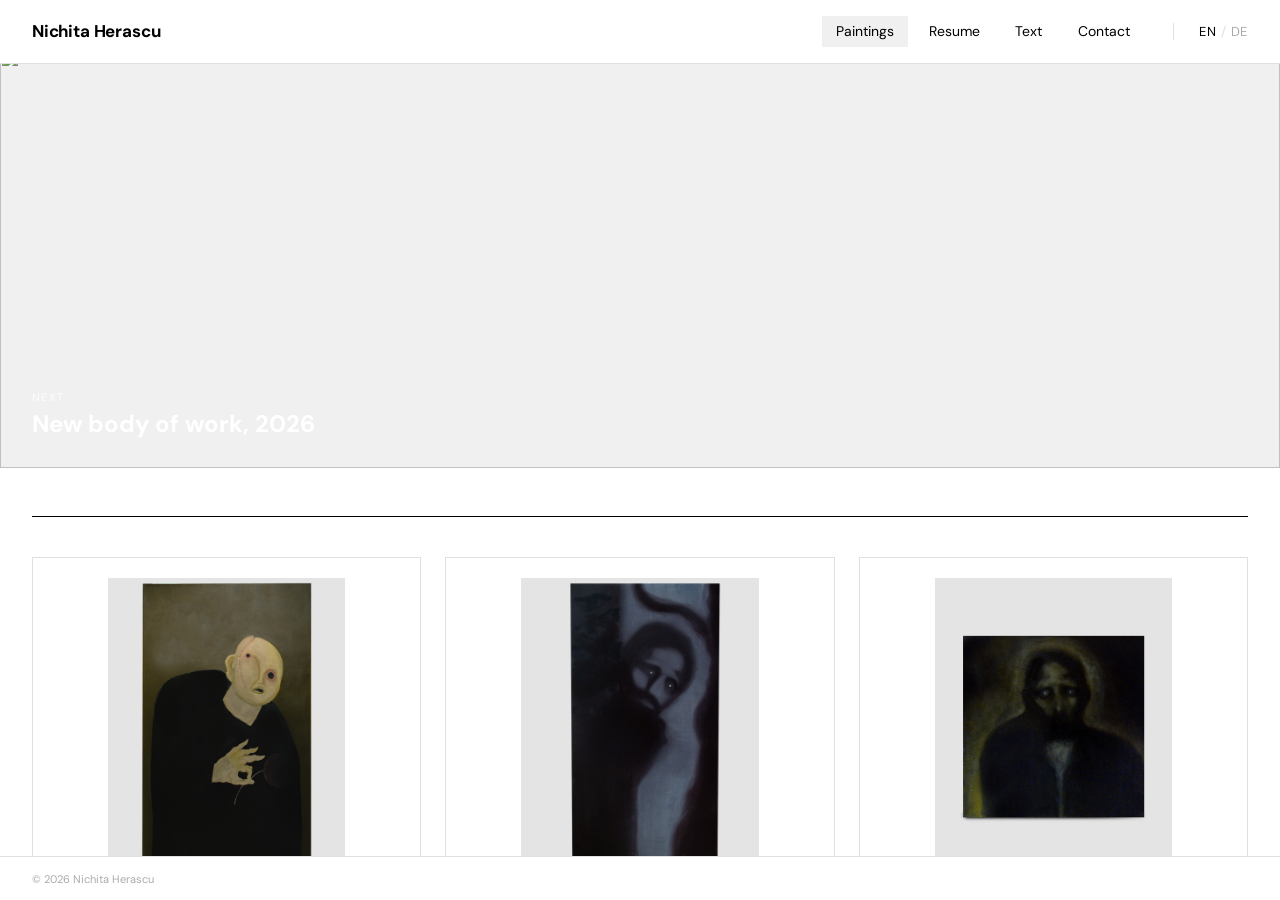
==== commit db5acd58: "Updated code 4" ====
--- a/index.html
+++ b/index.html
@@ -44,11 +44,21 @@
 
   <!-- Paintings -->
   <div id="paintings" class="section">
+
+    <!-- BANNER:START -->
+      <div class="banner" data-visible="true">
+        <img src="images/banner.jpg" alt="">
+        <div class="banner-text">
+          <span class="banner-label">Next</span>
+          <span class="banner-title">New body of work, 2026</span>
+        </div>
+      </div>
+      <!-- BANNER:END -->
+
     <!-- PAINTINGS:START -->
       <div class="paintings-grid">
 
-        <div class="painting-item" data-id="1" data-title="Good Soul" data-year="2025" data-medium="Oil on Jute" data-description="The shapes of our souls are beyond the shapes of our bodies and I want to mirror that.
-Viewers should sympathize with the character that feels hopeless and hopeful at the same time.">
+        <div class="painting-item" data-id="1" data-title="Good Soul" data-year="2025" data-medium="Oil on Jute" data-description="The shapes of our souls are beyond the shapes of our bodies and I want to mirror that. Viewers should sympathize with the character that feels hopeless and hopeful at the same time.">
           <img src="images/painting-1.jpg" alt="">
         </div>
         <div class="painting-item" data-id="2" data-title="Peeking Yeshua" data-year="2026" data-medium="Oil on linen" data-description="">
@@ -108,8 +118,7 @@
   <div id="text" class="section">
     <div class="text-inner">
       <!-- TEXT:START -->
-        <p>Born in Bucharest in 2000, Nichita works in oil paint and in sound.
-Working in oil, his paintings deal with emotional states that accumulate over time, feelings that are not quite owned by the person who carries them, but that take on their own weight and form. The work moves through personal history, including experiences of shame and suppressed memory, treating oil paint as a medium for excavation rather than expression.</p>
+        <p>Born in Bucharest in 2000, Nichita works in oil paint and in sound. Working in oil, his paintings deal with emotional states that accumulate over time, feelings that are not quite owned by the person who carries them, but that take on their own weight and form. The work moves through personal history, including experiences of shame and suppressed memory, treating oil paint as a medium for excavation rather than expression.</p>
       <!-- TEXT:END -->
     </div>
   </div>
--- a/style.css
+++ b/style.css
@@ -1,140 +1,810 @@
-css *, *::before, *::after { box-sizing: border-box; margin: 0; padding: 0; }
-
-html { scroll-behavior: smooth; }
-
-body { background: #fff; color: #000; font-family: 'DM Sans', system-ui, sans-serif; font-size: 18px; font-weight: 400; display: flex; min-height: 100vh; }
-
-/* ──────────────────────────────────────── Loader ──────────────────────────────────────── */ #loader { position: fixed; inset: 0; background: #fff; z-index: 999; display: flex; align-items: center; justify-content: center; pointer-events: none; }
-
-.loader-text-wrap { position: relative; display: inline-block; }
-
-.loader-name-bg { font-size: 36px; font-weight: 700; color: #e8e8e8; white-space: nowrap; display: block; }
-
-.loader-name-fill { position: absolute; top: 0; left: 0; width: 0%; overflow: hidden; white-space: nowrap; }
-
-.loader-name-fill span { font-size: 36px; font-weight: 700; color: #000; white-space: nowrap; display: block; }
-
-/* ──────────────────────────────────────── Sidebar ──────────────────────────────────────── */ aside { position: fixed; top: 0; left: 0; width: 240px; height: 100vh; padding: 2rem; border-right: 1px solid #e0e0e0; display: flex; flex-direction: column; gap: 3rem; z-index: 50; background: #fff; }
-
-.name-row { display: flex; align-items: center; justify-content: space-between; }
-
-.name { font-size: 19px; font-weight: 700; }
-
-.hamburger { display: none; flex-direction: column; gap: 6px; background: none; border: none; cursor: pointer; padding: 4px; }
-
-.hamburger span { display: block; width: 22px; height: 1.5px; background: #000; transition: transform 0.25s ease; }
-
-.aside-menu { display: flex; flex-direction: column; flex: 1; justify-content: space-between; }
-
-.lang-toggle { display: flex; align-items: center; gap: 0.3rem; }
-
-.lang-btn { font-size: 18px; font-weight: 400; color: #aaa; cursor: pointer; user-select: none; transition: color 0.2s ease; }
-
-.lang-btn.active { color: #000; text-decoration: underline; text-underline-offset: 3px; } .lang-btn:hover { color: #000; text-decoration: underline; text-underline-offset: 3px; }
-
-.lang-sep { font-size: 18px; color: #ddd; pointer-events: none; }
-
-nav { display: flex; flex-direction: column; gap: 1rem; }
-
-nav a { color: #000; text-decoration: none; font-size: 18px; font-weight: 400; transition: opacity 0.2s ease; cursor: pointer; }
-
-nav a:hover { opacity: 0.5; } nav a.active { opacity: 0.5; }
-
-.sidebar-bottom { font-size: 11px; font-weight: 400; color: #aaa; }
-
-/* ──────────────────────────────────────── Main ──────────────────────────────────────── */ main { margin-left: 240px; flex: 1; padding: 4rem 3rem; min-height: 100vh; overflow-y: auto; }
-
-.section { display: none; opacity: 0; }
-
-/* ──────────────────────────────────────── Paintings — Masonry ──────────────────────────────────────── */ .paintings-grid { columns: 2; column-gap: 1.5rem; }
-
-.painting-item { break-inside: avoid; margin-bottom: 1.5rem; cursor: pointer; }
-
-.painting-item img { width: 100%; height: auto; display: block; background: #f0f0f0; transition: opacity 0.25s ease; }
-
-.painting-item:hover img { opacity: 0.8; }
-
-/* ──────────────────────────────────────── Resume ──────────────────────────────────────── */ .resume-inner { max-width: 560px; display: flex; flex-direction: column; gap: 3rem; } .resume-identity { display: flex; flex-direction: column; gap: 0.3rem; } .resume-name { font-size: 19px; font-weight: 700; margin-bottom: 0.4rem; } .resume-bio { font-size: 18px; color: #555; line-height: 1.6; } .resume-block { display: flex; flex-direction: column; gap: 0.9rem; }
-
-.resume-heading { font-size: 19px; font-weight: 700; padding-bottom: 0.6rem; border-bottom: 1px solid #e0e0e0; }
-
-.resume-entry { display: grid; grid-template-columns: 90px 1fr; gap: 1.5rem; line-height: 1.6; } .resume-year { font-size: 18px; color: #aaa; font-weight: 400; } .resume-detail { font-size: 18px; font-weight: 400; line-height: 1.6; }
-
-.resume-link { color: #000; text-decoration: none; border-bottom: 1px solid #000; } .resume-link:hover { opacity: 0.5; }
-
-/* ──────────────────────────────────────── Text page ──────────────────────────────────────── */ .text-inner { max-width: 560px; line-height: 1.9; font-size: 18px; } .text-inner p { margin-bottom: 1.5rem; } .text-inner h2 { font-size: 19px; font-weight: 700; margin-bottom: 0.5rem; margin-top: 2rem; }
-
-/* ──────────────────────────────────────── Contact ──────────────────────────────────────── */ .contact-inner { display: flex; }
-
-.contact-link { color: #000; border-bottom: 1px solid #000; text-decoration: none; font-size: 18px; }
-
-.contact-link:hover { opacity: 0.5; }
-
-/* ──────────────────────────────────────── Lightbox ──────────────────────────────────────── */ #lightbox { display: none; position: fixed; inset: 0; background: rgba(0, 0, 0, 0.92); z-index: 100; align-items: center; justify-content: center; padding: 2.5rem; opacity: 0; }
-
-/* Desktop: image left, text right */ .lightbox-inner { display: flex; flex-direction: row; align-items: flex-start; gap: 2.5rem; max-width: 1100px; max-height: 90vh; width: 100%; opacity: 0; transform: scale(0.96); }
-
-.lightbox-img-wrap { flex: 1 1 auto; min-width: 0; max-height: 90vh; display: flex; align-items: flex-start; justify-content: flex-end; }
-
-.lightbox-img-wrap img { max-height: 90vh; max-width: 100%; width: auto; height: auto; object-fit: contain; display: block; }
-
-/* Text panel — right side on desktop */ .lightbox-text { flex: 0 0 260px; display: flex; flex-direction: column; gap: 1.2rem; padding-top: 0.2rem; max-height: 90vh; overflow-y: auto; }
-
-.lightbox-meta { display: flex; flex-direction: column; gap: 0.3rem; }
-
-.meta-title { font-size: 13px; font-weight: 700; color: #fff; } .meta-year, .meta-medium { font-size: 13px; font-weight: 400; color: rgba(255,255,255,0.5); }
-
-.lightbox-description { font-size: 13px; font-weight: 400; color: rgba(255, 255, 255, 0.75); line-height: 1.8; display: none; }
-
-.lightbox-close { position: fixed; top: 1.5rem; right: 1.5rem; background: none; border: none; color: rgba(255, 255, 255, 0.6); font-size: 24px; cursor: pointer; font-family: 'DM Sans', sans-serif; line-height: 1; transition: color 0.2s ease; }
-
-.lightbox-close:hover { color: #fff; }
-
-/* ──────────────────────────────────────── Responsive — Tablet (≤ 900px) ──────────────────────────────────────── */ @media (max-width: 900px) {
-
-aside { width: 200px; padding: 1.6rem; gap: 2rem; } .name { font-size: 15px; } nav a { font-size: 14px; } .lang-btn, .lang-sep { font-size: 14px; } .sidebar-bottom { font-size: 9px; } .resume-heading { font-size: 15px; } .text-inner h2 { font-size: 15px; }
-
-main { margin-left: 200px; padding: 2.5rem 2rem; }
-
-.resume-entry { grid-template-columns: 70px 1fr; gap: 1rem; }
-
-.lightbox-text { flex: 0 0 220px; }
-
-}
-
-/* ──────────────────────────────────────── Responsive — Mobile (≤ 640px) ──────────────────────────────────────── */ @media (max-width: 640px) {
-
-body { flex-direction: column; }
-
-aside { position: fixed; width: 100%; height: auto; padding: 1.2rem 1.5rem; border-right: none; border-bottom: 1px solid #e0e0e0; flex-direction: column; gap: 0; overflow: hidden; }
-
-.name-row { padding-bottom: 0; } .name { font-size: 16px; } .hamburger { display: flex; }
-
-aside.menu-open .hamburger span:first-child { transform: rotate(45deg) translate(0px, 7.5px); } aside.menu-open .hamburger span:last-child { transform: rotate(-45deg) translate(0px, -7.5px); }
-
-.aside-menu { max-height: 0; overflow: hidden; transition: max-height 0.35s ease; justify-content: flex-start; gap: 1.5rem; padding-top: 0; }
-
-aside.menu-open .aside-menu { max-height: 400px; padding-top: 1.5rem; }
-
-nav { flex-direction: column; gap: 0.8rem; } nav a { font-size: 16px; } .lang-btn, .lang-sep { font-size: 16px; } .sidebar-bottom { font-size: 10px; }
-
-main { margin-left: 0; padding: 1.5rem; padding-top: calc(52px + 1.5rem); }
-
-.paintings-grid { columns: 1; }
-
-.resume-inner { max-width: 100%; } .resume-entry { grid-template-columns: 70px 1fr; gap: 0.8rem; } .resume-year { font-size: 14px; } .resume-detail { font-size: 16px; } .resume-bio { font-size: 16px; } .text-inner { font-size: 16px; max-width: 100%; } .text-inner h2 { font-size: 17px; }
-
-/* Lightbox — column on mobile: image top, text bottom */ #lightbox { padding: 1.2rem; overflow-y: auto; align-items: flex-start; }
-
-.lightbox-inner { flex-direction: column; align-items: stretch; max-height: none; gap: 1.2rem; }
-
-.lightbox-img-wrap { max-height: 60vh; justify-content: center; }
-
-.lightbox-img-wrap img { max-height: 60vh; max-width: 100%; }
-
-.lightbox-text { flex: none; width: 100%; max-height: none; overflow-y: visible; }
-
-.lightbox-close { top: 1rem; right: 1rem; }
-
-}
-
+/* =========================================
+   RESET
+========================================= */
+*, *::before, *::after {
+  box-sizing: border-box;
+  margin: 0;
+  padding: 0;
+}
+
+html {
+  scroll-behavior: smooth;
+}
+
+body {
+  background: #fff;
+  color: #000;
+  font-family: 'DM Sans', system-ui, sans-serif;
+  font-size: 18px;
+  font-weight: 400;
+  display: flex;
+  flex-direction: column;
+  min-height: 100vh;
+}
+
+/* =========================================
+   LOADER
+========================================= */
+#loader {
+  position: fixed;
+  inset: 0;
+  background: #fff;
+  z-index: 999;
+  display: flex;
+  align-items: center;
+  justify-content: center;
+  pointer-events: none;
+}
+
+.loader-text-wrap {
+  position: relative;
+  display: inline-block;
+}
+
+.loader-name-bg {
+  font-size: 36px;
+  font-weight: 700;
+  color: #e8e8e8;
+  white-space: nowrap;
+  display: block;
+}
+
+.loader-name-fill {
+  position: absolute;
+  top: 0;
+  left: 0;
+  width: 0%;
+  overflow: hidden;
+  white-space: nowrap;
+}
+
+.loader-name-fill span {
+  font-size: 36px;
+  font-weight: 700;
+  color: #000;
+  white-space: nowrap;
+  display: block;
+}
+
+/* =========================================
+   TOP BAR
+========================================= */
+aside {
+  position: fixed;
+  top: 0;
+  left: 0;
+  width: 100%;
+  height: auto;
+  padding: 1rem 2rem;
+  border-right: none;
+  border-bottom: 1px solid #e0e0e0;
+  display: flex;
+  flex-direction: row;
+  align-items: center;
+  justify-content: space-between;
+  gap: 2rem;
+  z-index: 50;
+  background: #fff;
+}
+
+.name-row {
+  display: flex;
+  align-items: center;
+  justify-content: space-between;
+  flex: 0 0 auto;
+}
+
+.name {
+  font-size: 17px;
+  font-weight: 700;
+  letter-spacing: -0.01em;
+}
+
+.hamburger {
+  display: none;
+  flex-direction: column;
+  gap: 6px;
+  background: none;
+  border: none;
+  cursor: pointer;
+  padding: 4px;
+}
+
+.hamburger span {
+  display: block;
+  width: 22px;
+  height: 1.5px;
+  background: #000;
+  transition: transform 0.25s ease;
+}
+
+.aside-menu {
+  display: flex;
+  flex-direction: row;
+  align-items: center;
+  justify-content: flex-end;
+  flex: 1 1 auto;
+  gap: 1.8rem;
+}
+
+.lang-toggle {
+  display: flex;
+  align-items: center;
+  gap: 0.3rem;
+  order: 2;
+  padding-left: 1.6rem;
+  border-left: 1px solid #e0e0e0;
+}
+
+.lang-btn {
+  font-size: 13px;
+  font-weight: 400;
+  color: #aaa;
+  cursor: pointer;
+  user-select: none;
+  letter-spacing: 0.04em;
+  transition: color 0.2s ease;
+}
+
+.lang-btn.active {
+  color: #000;
+  text-decoration: none;
+}
+
+.lang-btn:hover {
+  color: #000;
+  text-decoration: none;
+}
+
+.lang-sep {
+  font-size: 13px;
+  color: #ddd;
+  pointer-events: none;
+}
+
+nav {
+  display: flex;
+  flex-direction: row;
+  align-items: center;
+  gap: 0.4rem;
+  order: 1;
+}
+
+nav a {
+  color: #000;
+  text-decoration: none;
+  font-size: 14px;
+  font-weight: 400;
+  cursor: pointer;
+  padding: 0.4rem 0.9rem;
+  transition: background 0.2s ease, opacity 0.2s ease;
+}
+
+nav a:hover {
+  opacity: 1;
+  background: #f5f5f5;
+}
+
+nav a.active {
+  opacity: 1;
+  background: #f0f0f0;
+}
+
+.sidebar-bottom {
+  position: fixed;
+  bottom: 0;
+  left: 0;
+  width: 100%;
+  padding: 0.9rem 2rem;
+  font-size: 11px;
+  font-weight: 400;
+  color: #aaa;
+  background: #fff;
+  border-top: 1px solid #e0e0e0;
+  z-index: 40;
+}
+
+/* =========================================
+   MAIN
+========================================= */
+main {
+  margin-left: 0;
+  flex: 1;
+  width: 100%;
+  padding: 6rem 2rem 5rem;
+  min-height: 100vh;
+  overflow-y: auto;
+}
+
+.section {
+  display: none;
+  opacity: 0;
+}
+
+/* =========================================
+   BANNER - full bleed, breaks out of main
+   Side margins must match main side padding
+========================================= */
+.banner {
+  position: relative;
+  width: calc(100% + 4rem);
+  margin-left: -2rem;
+  margin-right: -2rem;
+  margin-top: -3rem;
+  margin-bottom: 3rem;
+  overflow: hidden;
+  background: #f0f0f0;
+}
+
+.banner[data-visible="false"] {
+  display: none;
+}
+
+.banner img {
+  width: 100%;
+  height: 420px;
+  object-fit: cover;
+  display: block;
+}
+
+.banner-text {
+  position: absolute;
+  left: 2rem;
+  bottom: 1.8rem;
+  right: 2rem;
+  display: flex;
+  flex-direction: column;
+  gap: 0.35rem;
+  pointer-events: none;
+}
+
+.banner-text::before {
+  content: "";
+  position: absolute;
+  left: -2rem;
+  right: -2rem;
+  bottom: -1.8rem;
+  height: 220px;
+  background: linear-gradient(to top, rgba(0,0,0,0.55), rgba(0,0,0,0));
+  z-index: -1;
+}
+
+.banner-label {
+  font-size: 11px;
+  font-weight: 500;
+  letter-spacing: 0.12em;
+  text-transform: uppercase;
+  color: rgba(255, 255, 255, 0.75);
+}
+
+.banner-title {
+  font-size: 24px;
+  font-weight: 700;
+  line-height: 1.25;
+  color: #fff;
+}
+
+/* =========================================
+   PAINTINGS - square cells, 3 per row
+========================================= */
+.paintings-grid {
+  display: grid;
+  grid-template-columns: repeat(3, 1fr);
+  gap: 1.5rem;
+  border-top: 1px solid #000;
+  padding-top: 2.5rem;
+}
+
+.painting-item {
+  aspect-ratio: 1 / 1;
+  display: flex;
+  flex-direction: column;
+  border: 1px solid #e0e0e0;
+  padding: 1.25rem;
+  cursor: pointer;
+  background: #fff;
+  overflow: hidden;
+  transition: border-color 0.2s ease;
+}
+
+.painting-item:hover {
+  border-color: #999;
+}
+
+.painting-item img {
+  order: 1;
+  flex: 1 1 auto;
+  min-height: 0;
+  width: 100%;
+  object-fit: contain;
+  display: block;
+  background: #fff;
+  transition: opacity 0.25s ease;
+}
+
+.painting-item:hover img {
+  opacity: 0.85;
+}
+
+.painting-item::before {
+  order: 2;
+  content: attr(data-title);
+  padding-top: 0.9rem;
+  font-size: 12px;
+  font-weight: 500;
+  line-height: 1.4;
+  color: #000;
+  white-space: nowrap;
+  overflow: hidden;
+  text-overflow: ellipsis;
+  flex: 0 0 auto;
+}
+
+.painting-item::after {
+  order: 3;
+  content: attr(data-year) "  \00B7  " attr(data-medium);
+  padding-top: 0.15rem;
+  font-size: 12px;
+  font-weight: 400;
+  line-height: 1.4;
+  color: #888;
+  white-space: nowrap;
+  overflow: hidden;
+  text-overflow: ellipsis;
+  flex: 0 0 auto;
+}
+
+/* =========================================
+   RESUME
+========================================= */
+.resume-inner {
+  max-width: 560px;
+  display: flex;
+  flex-direction: column;
+  gap: 3rem;
+}
+
+.resume-identity {
+  display: flex;
+  flex-direction: column;
+  gap: 0.3rem;
+}
+
+.resume-name {
+  font-size: 19px;
+  font-weight: 700;
+  margin-bottom: 0.4rem;
+}
+
+.resume-bio {
+  font-size: 18px;
+  color: #555;
+  line-height: 1.6;
+}
+
+.resume-block {
+  display: flex;
+  flex-direction: column;
+  gap: 0.9rem;
+}
+
+.resume-heading {
+  font-size: 19px;
+  font-weight: 700;
+  padding-bottom: 0.6rem;
+  border-bottom: 1px solid #e0e0e0;
+}
+
+.resume-entry {
+  display: grid;
+  grid-template-columns: 90px 1fr;
+  gap: 1.5rem;
+  line-height: 1.6;
+}
+
+.resume-year {
+  font-size: 18px;
+  color: #aaa;
+  font-weight: 400;
+}
+
+.resume-detail {
+  font-size: 18px;
+  font-weight: 400;
+  line-height: 1.6;
+}
+
+.resume-link {
+  color: #000;
+  text-decoration: none;
+  border-bottom: 1px solid #000;
+}
+
+.resume-link:hover {
+  opacity: 0.5;
+}
+
+/* =========================================
+   TEXT PAGE
+========================================= */
+.text-inner {
+  max-width: 560px;
+  line-height: 1.9;
+  font-size: 18px;
+}
+
+.text-inner p {
+  margin-bottom: 1.5rem;
+}
+
+.text-inner h2 {
+  font-size: 19px;
+  font-weight: 700;
+  margin-bottom: 0.5rem;
+  margin-top: 2rem;
+}
+
+/* =========================================
+   CONTACT
+========================================= */
+.contact-inner {
+  display: flex;
+}
+
+.contact-link {
+  color: #000;
+  border-bottom: 1px solid #000;
+  text-decoration: none;
+  font-size: 18px;
+}
+
+.contact-link:hover {
+  opacity: 0.5;
+}
+
+/* =========================================
+   LIGHTBOX
+========================================= */
+#lightbox {
+  display: none;
+  position: fixed;
+  inset: 0;
+  background: rgba(0, 0, 0, 0.92);
+  z-index: 100;
+  align-items: center;
+  justify-content: center;
+  padding: 2.5rem;
+  opacity: 0;
+}
+
+.lightbox-inner {
+  display: flex;
+  flex-direction: row;
+  align-items: flex-start;
+  gap: 2.5rem;
+  max-width: 1100px;
+  max-height: 90vh;
+  width: 100%;
+  opacity: 0;
+  transform: scale(0.96);
+}
+
+.lightbox-img-wrap {
+  flex: 1 1 auto;
+  min-width: 0;
+  max-height: 90vh;
+  display: flex;
+  align-items: flex-start;
+  justify-content: flex-end;
+}
+
+.lightbox-img-wrap img {
+  max-height: 90vh;
+  max-width: 100%;
+  width: auto;
+  height: auto;
+  object-fit: contain;
+  display: block;
+}
+
+.lightbox-text {
+  flex: 0 0 260px;
+  display: flex;
+  flex-direction: column;
+  gap: 1.2rem;
+  padding-top: 0.2rem;
+  max-height: 90vh;
+  overflow-y: auto;
+}
+
+.lightbox-meta {
+  display: flex;
+  flex-direction: column;
+  gap: 0.3rem;
+}
+
+.meta-title {
+  font-size: 13px;
+  font-weight: 700;
+  color: #fff;
+}
+
+.meta-year,
+.meta-medium {
+  font-size: 13px;
+  font-weight: 400;
+  color: rgba(255, 255, 255, 0.5);
+}
+
+.lightbox-description {
+  font-size: 13px;
+  font-weight: 400;
+  color: rgba(255, 255, 255, 0.75);
+  line-height: 1.8;
+  display: none;
+}
+
+.lightbox-close {
+  position: fixed;
+  top: 1.5rem;
+  right: 1.5rem;
+  background: none;
+  border: none;
+  color: rgba(255, 255, 255, 0.6);
+  font-size: 24px;
+  cursor: pointer;
+  font-family: 'DM Sans', sans-serif;
+  line-height: 1;
+  transition: color 0.2s ease;
+}
+
+.lightbox-close:hover {
+  color: #fff;
+}
+
+/* =========================================
+   RESPONSIVE - LAPTOP (max 1100px)
+========================================= */
+@media (max-width: 1100px) {
+  .banner img {
+    height: 340px;
+  }
+  .banner-title {
+    font-size: 21px;
+  }
+  .painting-item {
+    padding: 1.1rem;
+  }
+}
+
+/* =========================================
+   RESPONSIVE - TABLET (max 900px)
+========================================= */
+@media (max-width: 900px) {
+  aside {
+    padding: 0.9rem 1.5rem;
+    gap: 1.2rem;
+  }
+  .name {
+    font-size: 15px;
+  }
+  nav a {
+    font-size: 13px;
+    padding: 0.35rem 0.7rem;
+  }
+  .lang-btn,
+  .lang-sep {
+    font-size: 12px;
+  }
+  .lang-toggle {
+    padding-left: 1.1rem;
+  }
+  .sidebar-bottom {
+    font-size: 10px;
+    padding: 0.8rem 1.5rem;
+  }
+  .resume-heading {
+    font-size: 15px;
+  }
+  .text-inner h2 {
+    font-size: 15px;
+  }
+  main {
+    padding: 5.5rem 1.5rem 4.5rem;
+  }
+  .banner {
+    width: calc(100% + 3rem);
+    margin-left: -1.5rem;
+    margin-right: -1.5rem;
+    margin-top: -2.6rem;
+    margin-bottom: 2.4rem;
+  }
+  .banner img {
+    height: 280px;
+  }
+  .banner-text {
+    left: 1.5rem;
+    right: 1.5rem;
+    bottom: 1.4rem;
+  }
+  .banner-text::before {
+    left: -1.5rem;
+    right: -1.5rem;
+    bottom: -1.4rem;
+  }
+  .paintings-grid {
+    gap: 1.1rem;
+  }
+  .resume-entry {
+    grid-template-columns: 70px 1fr;
+    gap: 1rem;
+  }
+  .lightbox-text {
+    flex: 0 0 220px;
+  }
+}
+
+/* =========================================
+   RESPONSIVE - MOBILE (max 640px)
+========================================= */
+@media (max-width: 640px) {
+  aside {
+    position: fixed;
+    width: 100%;
+    height: auto;
+    padding: 1.2rem 1.5rem;
+    border-right: none;
+    border-bottom: 1px solid #e0e0e0;
+    flex-direction: column;
+    align-items: stretch;
+    gap: 0;
+    overflow: hidden;
+  }
+  .name-row {
+    padding-bottom: 0;
+  }
+  .name {
+    font-size: 16px;
+  }
+  .hamburger {
+    display: flex;
+  }
+  aside.menu-open .hamburger span:first-child {
+    transform: rotate(45deg) translate(0px, 7.5px);
+  }
+  aside.menu-open .hamburger span:last-child {
+    transform: rotate(-45deg) translate(0px, -7.5px);
+  }
+  .aside-menu {
+    max-height: 0;
+    overflow: hidden;
+    transition: max-height 0.35s ease;
+    flex-direction: column;
+    align-items: flex-start;
+    justify-content: flex-start;
+    gap: 1.2rem;
+    padding-top: 0;
+  }
+  aside.menu-open .aside-menu {
+    max-height: 400px;
+    padding-top: 1.4rem;
+  }
+  nav {
+    flex-direction: column;
+    align-items: flex-start;
+    gap: 0.6rem;
+    order: 1;
+  }
+  nav a {
+    font-size: 16px;
+    padding: 0.2rem 0;
+    background: none;
+  }
+  nav a.active {
+    background: none;
+    opacity: 0.5;
+  }
+  .lang-toggle {
+    order: 2;
+    padding-left: 0;
+    border-left: none;
+  }
+  .lang-btn,
+  .lang-sep {
+    font-size: 15px;
+  }
+  main {
+    padding: 1.5rem 1.2rem 4rem;
+    padding-top: calc(52px + 1.5rem);
+  }
+  .banner {
+    width: calc(100% + 2.4rem);
+    margin-left: -1.2rem;
+    margin-right: -1.2rem;
+    margin-top: -0.6rem;
+    margin-bottom: 1.8rem;
+  }
+  .banner img {
+    height: 200px;
+  }
+  .banner-text {
+    left: 1.2rem;
+    right: 1.2rem;
+    bottom: 1.1rem;
+  }
+  .banner-text::before {
+    left: -1.2rem;
+    right: -1.2rem;
+    bottom: -1.1rem;
+  }
+  .banner-title {
+    font-size: 17px;
+  }
+  .paintings-grid {
+    grid-template-columns: repeat(2, 1fr);
+    gap: 0.8rem;
+    padding-top: 1.5rem;
+  }
+  .painting-item {
+    padding: 0.75rem;
+  }
+  .painting-item::before {
+    font-size: 11px;
+    padding-top: 0.6rem;
+  }
+  .painting-item::after {
+    font-size: 11px;
+  }
+  .resume-inner {
+    max-width: 100%;
+  }
+  .resume-entry {
+    grid-template-columns: 70px 1fr;
+    gap: 0.8rem;
+  }
+  .resume-year {
+    font-size: 14px;
+  }
+  .resume-detail {
+    font-size: 16px;
+  }
+  .resume-bio {
+    font-size: 16px;
+  }
+  .text-inner {
+    font-size: 16px;
+    max-width: 100%;
+  }
+  .text-inner h2 {
+    font-size: 17px;
+  }
+  #lightbox {
+    padding: 1.2rem;
+    overflow-y: auto;
+    align-items: flex-start;
+  }
+  .lightbox-inner {
+    flex-direction: column;
+    align-items: stretch;
+    max-height: none;
+    gap: 1.2rem;
+  }
+  .lightbox-img-wrap {
+    max-height: 60vh;
+    justify-content: center;
+  }
+  .lightbox-img-wrap img {
+    max-height: 60vh;
+    max-width: 100%;
+  }
+  .lightbox-text {
+    flex: none;
+    width: 100%;
+    max-height: none;
+    overflow-y: visible;
+  }
+  .lightbox-close {
+    top: 1rem;
+    right: 1rem;
+  }
+}
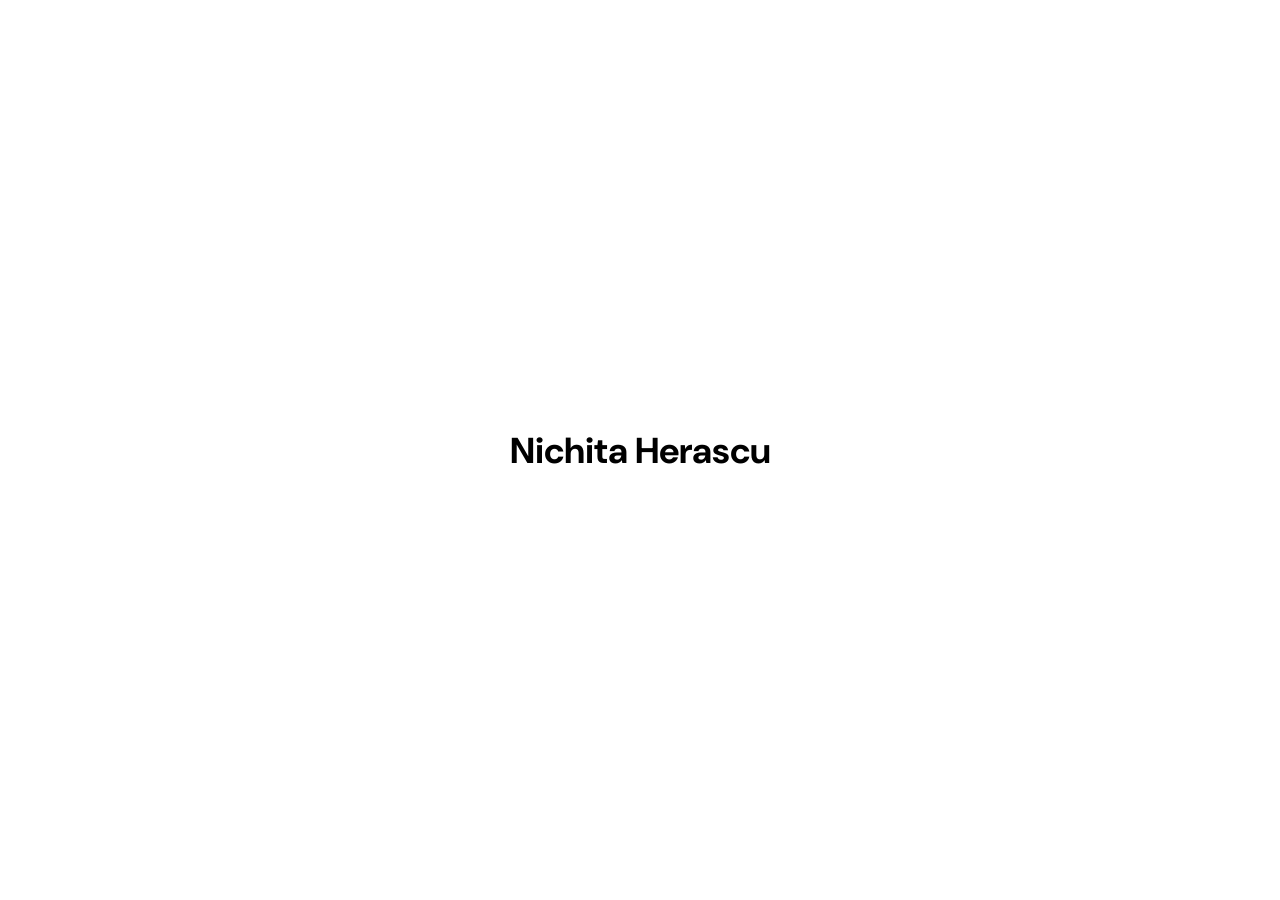
==== commit 86dede12: "Update content via admin" ====
--- a/index.html
+++ b/index.html
@@ -47,31 +47,30 @@
 
     <!-- BANNER:START -->
       <div class="banner" data-visible="true">
-        <img src="images/banner.jpg" alt="">
-        <div class="banner-text">
-          <span class="banner-label">Next</span>
-          <span class="banner-title">New body of work, 2026</span>
-        </div>
+        <img src="images/banner.jpg" alt="" />
       </div>
       <!-- BANNER:END -->
 
     <!-- PAINTINGS:START -->
       <div class="paintings-grid">
 
-        <div class="painting-item" data-id="1" data-title="Good Soul" data-year="2025" data-medium="Oil on Jute" data-description="The shapes of our souls are beyond the shapes of our bodies and I want to mirror that. Viewers should sympathize with the character that feels hopeless and hopeful at the same time.">
-          <img src="images/painting-1.jpg" alt="">
+        <div class="painting-item" data-id="6" data-title="Innocence" data-year="2026" data-medium="Oil on linen" data-description="">
+          <img src="images/painting-6.jpg" alt="" />
+        </div>
+        <div class="painting-item" data-id="1" data-title="Good Soul" data-year="2025" data-medium="Oil on Jute" data-description="">
+          <img src="images/painting-1.jpg" alt="" />
         </div>
         <div class="painting-item" data-id="2" data-title="Peeking Yeshua" data-year="2026" data-medium="Oil on linen" data-description="">
-          <img src="images/painting-2.jpg" alt="">
+          <img src="images/painting-2.jpg" alt="" />
         </div>
         <div class="painting-item" data-id="3" data-title="Uncle" data-year="2025" data-medium="Oil on canvas" data-description="">
-          <img src="images/painting-3.jpg" alt="">
+          <img src="images/painting-3.jpg" alt="" />
         </div>
         <div class="painting-item" data-id="4" data-title="Doxa" data-year="2026" data-medium="Oil on Linen" data-description="">
-          <img src="images/painting-4.jpg" alt="">
+          <img src="images/painting-4.jpg" alt="" />
         </div>
         <div class="painting-item" data-id="5" data-title="Orpheus" data-year="2026" data-medium="Oil on Linen" data-description="">
-          <img src="images/painting-5.jpg" alt="">
+          <img src="images/painting-5.jpg" alt="" />
         </div>
 
       </div>
@@ -91,22 +90,23 @@
 
         <div class="resume-block" data-section="education">
           <h2 class="resume-heading" data-i18n="resume-heading-education">Education</h2>
-          <div class="resume-entry"><span class="resume-year">2021 – 2022</span><span class="resume-detail">Photography and Videography, University of Arts Bucharest, Bucharest, Romania</span></div>
-          <div class="resume-entry"><span class="resume-year">2019 – 2020</span><span class="resume-detail">Advanced Graphic Design, Pixellab, Bucharest, Romania</span></div>
-          <div class="resume-entry"><span class="resume-year">2015 – 2019</span><span class="resume-detail">Industrial &amp; Product Design, Nicolae Tonitza Art Highschool, Bucharest, Romania</span></div>
+          <div class="resume-entry"><span class="resume-year">2021 - 2022</span><span class="resume-detail">Photography and Videography, University of Arts Bucharest, Bucharest, Romania</span></div>
+          <div class="resume-entry"><span class="resume-year">2019 - 2020</span><span class="resume-detail">Advanced Graphic Design, Pixellab, Bucharest, Romania</span></div>
+          <div class="resume-entry"><span class="resume-year">2015 - 2019</span><span class="resume-detail">Industrial &amp; Product Design, Nicolae Tonitza Art Highschool, Bucharest, Romania</span></div>
         </div>
 
         <div class="resume-block" data-section="exhibitions">
           <h2 class="resume-heading" data-i18n="resume-heading-exhibitions">Selected Exhibitions</h2>
+          <div class="resume-entry"><span class="resume-year">2026</span><span class="resume-detail">My Unemployed Friend, Pharmakon, Bucharest Romania</span></div>
+          <div class="resume-entry"><span class="resume-year">2020</span><span class="resume-detail">Where to? Young Artists About Migration, MNAC, Bucharest, Romania</span></div>
           <div class="resume-entry"><span class="resume-year">2019</span><span class="resume-detail">Extravaganzza, group exhibition, Bucharest, Romania</span></div>
-          <div class="resume-entry"><span class="resume-year">2019</span><span class="resume-detail">Tête-à-Tête 3, group exhibition, Bucharest, Romania</span></div>
-          <div class="resume-entry"><span class="resume-year">2018</span><span class="resume-detail">MNAC, group exhibition, Bucharest, Romania</span></div>
-          <div class="resume-entry"><span class="resume-year">2017</span><span class="resume-detail">Tête-à-Tête 2, Artmark, group exhibition, Bucharest, Romania</span></div>
+          <div class="resume-entry"><span class="resume-year">2019</span><span class="resume-detail">Tete-a-Tete 3, group exhibition, Bucharest, Romania</span></div>
+          <div class="resume-entry"><span class="resume-year">2017</span><span class="resume-detail">Tete-a-Tete 2, Artmark, group exhibition, Bucharest, Romania</span></div>
         </div>
 
         <div class="resume-block" data-section="contact">
           <h2 class="resume-heading" data-i18n="resume-heading-contact">Contact</h2>
-          <div class="resume-entry"><span class="resume-year" data-i18n="resume-studio-label">Studio</span><span class="resume-detail">Str. Theodor Aman 23<br>010779<br>Romania</span></div>
+          <div class="resume-entry"><span class="resume-year" data-i18n="resume-studio-label">Studio</span><span class="resume-detail">Str. Theodor Aman 23<br />010779<br />Romania</span></div>
           <div class="resume-entry"><span class="resume-year" data-i18n="resume-email-label">Email</span><span class="resume-detail"><a href="mailto:nichitaherascu@gmail.com" class="resume-link">nichitaherascu@gmail.com</a></span></div>
         </div>
 
@@ -118,7 +118,7 @@
   <div id="text" class="section">
     <div class="text-inner">
       <!-- TEXT:START -->
-        <p>Born in Bucharest in 2000, Nichita works in oil paint and in sound. Working in oil, his paintings deal with emotional states that accumulate over time, feelings that are not quite owned by the person who carries them, but that take on their own weight and form. The work moves through personal history, including experiences of shame and suppressed memory, treating oil paint as a medium for excavation rather than expression.</p>
+        <p>Born in Bucharest in 2000, Nichita works in oil paint and in sound.</p>
       <!-- TEXT:END -->
     </div>
   </div>
--- a/style.css
+++ b/style.css
@@ -1,810 +1,142 @@
-/* =========================================
-   RESET
-========================================= */
-*, *::before, *::after {
-  box-sizing: border-box;
-  margin: 0;
-  padding: 0;
-}
+/* ========================================= RESET ========================================= */ *, *::before, *::after { box-sizing: border-box; margin: 0; padding: 0; }
 
-html {
-  scroll-behavior: smooth;
-}
+html { scroll-behavior: smooth; }
 
-body {
-  background: #fff;
-  color: #000;
-  font-family: 'DM Sans', system-ui, sans-serif;
-  font-size: 18px;
-  font-weight: 400;
-  display: flex;
-  flex-direction: column;
-  min-height: 100vh;
-}
+body { background: #fff; color: #000; font-family: 'DM Sans', system-ui, sans-serif; font-size: 18px; font-weight: 400; display: flex; flex-direction: column; min-height: 100vh; }
 
-/* =========================================
-   LOADER
-========================================= */
-#loader {
-  position: fixed;
-  inset: 0;
-  background: #fff;
-  z-index: 999;
-  display: flex;
-  align-items: center;
-  justify-content: center;
-  pointer-events: none;
-}
+/* ========================================= LOADER ========================================= */ #loader { position: fixed; inset: 0; background: #fff; z-index: 999; display: flex; align-items: center; justify-content: center; pointer-events: none; }
 
-.loader-text-wrap {
-  position: relative;
-  display: inline-block;
-}
+.loader-text-wrap { position: relative; display: inline-block; }
 
-.loader-name-bg {
-  font-size: 36px;
-  font-weight: 700;
-  color: #e8e8e8;
-  white-space: nowrap;
-  display: block;
-}
+.loader-name-bg { font-size: 36px; font-weight: 700; color: #e8e8e8; white-space: nowrap; display: block; }
 
-.loader-name-fill {
-  position: absolute;
-  top: 0;
-  left: 0;
-  width: 0%;
-  overflow: hidden;
-  white-space: nowrap;
-}
+.loader-name-fill { position: absolute; top: 0; left: 0; width: 0%; overflow: hidden; white-space: nowrap; }
 
-.loader-name-fill span {
-  font-size: 36px;
-  font-weight: 700;
-  color: #000;
-  white-space: nowrap;
-  display: block;
-}
+.loader-name-fill span { font-size: 36px; font-weight: 700; color: #000; white-space: nowrap; display: block; }
 
-/* =========================================
-   TOP BAR
-========================================= */
-aside {
-  position: fixed;
-  top: 0;
-  left: 0;
-  width: 100%;
-  height: auto;
-  padding: 1rem 2rem;
-  border-right: none;
-  border-bottom: 1px solid #e0e0e0;
-  display: flex;
-  flex-direction: row;
-  align-items: center;
-  justify-content: space-between;
-  gap: 2rem;
-  z-index: 50;
-  background: #fff;
-}
+/* ========================================= TOP BAR ========================================= */ aside { position: fixed; top: 0; left: 0; width: 100%; height: auto; padding: 1rem 2rem; border-right: none; border-bottom: 1px solid #e0e0e0; display: flex; flex-direction: row; align-items: center; justify-content: space-between; gap: 2rem; z-index: 50; background: #fff; }
 
-.name-row {
-  display: flex;
-  align-items: center;
-  justify-content: space-between;
-  flex: 0 0 auto;
-}
+.name-row { display: flex; align-items: center; justify-content: space-between; flex: 0 0 auto; }
 
-.name {
-  font-size: 17px;
-  font-weight: 700;
-  letter-spacing: -0.01em;
-}
+.name { font-size: 17px; font-weight: 700; letter-spacing: -0.01em; }
 
-.hamburger {
-  display: none;
-  flex-direction: column;
-  gap: 6px;
-  background: none;
-  border: none;
-  cursor: pointer;
-  padding: 4px;
-}
+.hamburger { display: none; flex-direction: column; gap: 6px; background: none; border: none; cursor: pointer; padding: 4px; }
 
-.hamburger span {
-  display: block;
-  width: 22px;
-  height: 1.5px;
-  background: #000;
-  transition: transform 0.25s ease;
-}
+.hamburger span { display: block; width: 22px; height: 1.5px; background: #000; transition: transform 0.25s ease; }
 
-.aside-menu {
-  display: flex;
-  flex-direction: row;
-  align-items: center;
-  justify-content: flex-end;
-  flex: 1 1 auto;
-  gap: 1.8rem;
-}
+.aside-menu { display: flex; flex-direction: row; align-items: center; justify-content: flex-end; flex: 1 1 auto; gap: 1.8rem; }
 
-.lang-toggle {
-  display: flex;
-  align-items: center;
-  gap: 0.3rem;
-  order: 2;
-  padding-left: 1.6rem;
-  border-left: 1px solid #e0e0e0;
-}
+.lang-toggle { display: flex; align-items: center; gap: 0.3rem; order: 2; padding-left: 1.6rem; border-left: 1px solid #e0e0e0; }
 
-.lang-btn {
-  font-size: 13px;
-  font-weight: 400;
-  color: #aaa;
-  cursor: pointer;
-  user-select: none;
-  letter-spacing: 0.04em;
-  transition: color 0.2s ease;
-}
+.lang-btn { font-size: 13px; font-weight: 400; color: #aaa; cursor: pointer; user-select: none; letter-spacing: 0.04em; transition: color 0.2s ease; }
 
-.lang-btn.active {
-  color: #000;
-  text-decoration: none;
-}
+.lang-btn.active { color: #000; text-decoration: none; }
 
-.lang-btn:hover {
-  color: #000;
-  text-decoration: none;
-}
+.lang-btn:hover { color: #000; text-decoration: none; }
 
-.lang-sep {
-  font-size: 13px;
-  color: #ddd;
-  pointer-events: none;
-}
+.lang-sep { font-size: 13px; color: #ddd; pointer-events: none; }
 
-nav {
-  display: flex;
-  flex-direction: row;
-  align-items: center;
-  gap: 0.4rem;
-  order: 1;
-}
+nav { display: flex; flex-direction: row; align-items: center; gap: 0.4rem; order: 1; }
 
-nav a {
-  color: #000;
-  text-decoration: none;
-  font-size: 14px;
-  font-weight: 400;
-  cursor: pointer;
-  padding: 0.4rem 0.9rem;
-  transition: background 0.2s ease, opacity 0.2s ease;
-}
+nav a { color: #000; text-decoration: none; font-size: 14px; font-weight: 400; cursor: pointer; padding: 0.4rem 0.9rem; transition: background 0.2s ease, opacity 0.2s ease; }
 
-nav a:hover {
-  opacity: 1;
-  background: #f5f5f5;
-}
+nav a:hover { opacity: 1; background: #f5f5f5; }
 
-nav a.active {
-  opacity: 1;
-  background: #f0f0f0;
-}
+nav a.active { opacity: 1; background: #f0f0f0; }
 
-.sidebar-bottom {
-  position: fixed;
-  bottom: 0;
-  left: 0;
-  width: 100%;
-  padding: 0.9rem 2rem;
-  font-size: 11px;
-  font-weight: 400;
-  color: #aaa;
-  background: #fff;
-  border-top: 1px solid #e0e0e0;
-  z-index: 40;
-}
+.sidebar-bottom { position: fixed; bottom: 0; left: 0; width: 100%; padding: 0.9rem 2rem; font-size: 11px; font-weight: 400; color: #aaa; background: #fff; border-top: 1px solid #e0e0e0; z-index: 40; }
 
-/* =========================================
-   MAIN
-========================================= */
-main {
-  margin-left: 0;
-  flex: 1;
-  width: 100%;
-  padding: 6rem 2rem 5rem;
-  min-height: 100vh;
-  overflow-y: auto;
-}
+/* ========================================= MAIN ========================================= */ main { margin-left: 0; flex: 1; width: 100%; padding: 6rem 2rem 5rem; min-height: 100vh; overflow-y: auto; }
 
-.section {
-  display: none;
-  opacity: 0;
-}
+.section { display: none; opacity: 0; }
 
-/* =========================================
-   BANNER - full bleed, breaks out of main
-   Side margins must match main side padding
-========================================= */
-.banner {
-  position: relative;
-  width: calc(100% + 4rem);
-  margin-left: -2rem;
-  margin-right: -2rem;
-  margin-top: -3rem;
-  margin-bottom: 3rem;
-  overflow: hidden;
-  background: #f0f0f0;
-}
+/* ========================================= BANNER - full bleed, breaks out of main Side margins must match main side padding ========================================= */ .banner { position: relative; width: calc(100% + 4rem); margin-left: -2rem; margin-right: -2rem; margin-top: -3rem; margin-bottom: 3rem; overflow: hidden; background: #f0f0f0; }
 
-.banner[data-visible="false"] {
-  display: none;
-}
+.banner[data-visible="false"] { display: none; }
 
-.banner img {
-  width: 100%;
-  height: 420px;
-  object-fit: cover;
-  display: block;
-}
+.banner img { width: 100%; height: 420px; object-fit: cover; display: block; }
 
-.banner-text {
-  position: absolute;
-  left: 2rem;
-  bottom: 1.8rem;
-  right: 2rem;
-  display: flex;
-  flex-direction: column;
-  gap: 0.35rem;
-  pointer-events: none;
-}
+.banner-text { position: absolute; left: 2rem; bottom: 1.8rem; right: 2rem; display: flex; flex-direction: column; gap: 0.35rem; pointer-events: none; }
 
-.banner-text::before {
-  content: "";
-  position: absolute;
-  left: -2rem;
-  right: -2rem;
-  bottom: -1.8rem;
-  height: 220px;
-  background: linear-gradient(to top, rgba(0,0,0,0.55), rgba(0,0,0,0));
-  z-index: -1;
-}
+.banner-text::before { content: ""; position: absolute; left: -2rem; right: -2rem; bottom: -1.8rem; height: 220px; background: linear-gradient(to top, rgba(0,0,0,0.55), rgba(0,0,0,0)); z-index: -1; }
 
-.banner-label {
-  font-size: 11px;
-  font-weight: 500;
-  letter-spacing: 0.12em;
-  text-transform: uppercase;
-  color: rgba(255, 255, 255, 0.75);
-}
+.banner-label { font-size: 11px; font-weight: 500; letter-spacing: 0.12em; text-transform: uppercase; color: rgba(255, 255, 255, 0.75); }
 
-.banner-title {
-  font-size: 24px;
-  font-weight: 700;
-  line-height: 1.25;
-  color: #fff;
-}
+.banner-title { font-size: 24px; font-weight: 700; line-height: 1.25; color: #fff; }
 
-/* =========================================
-   PAINTINGS - square cells, 3 per row
-========================================= */
-.paintings-grid {
-  display: grid;
-  grid-template-columns: repeat(3, 1fr);
-  gap: 1.5rem;
-  border-top: 1px solid #000;
-  padding-top: 2.5rem;
-}
+/* ========================================= PAINTINGS - square cells, 3 per row ========================================= */ .paintings-grid { display: grid; grid-template-columns: repeat(3, 1fr); gap: 1.5rem; border-top: 1px solid #000; padding-top: 2.5rem; }
 
-.painting-item {
-  aspect-ratio: 1 / 1;
-  display: flex;
-  flex-direction: column;
-  border: 1px solid #e0e0e0;
-  padding: 1.25rem;
-  cursor: pointer;
-  background: #fff;
-  overflow: hidden;
-  transition: border-color 0.2s ease;
-}
+.painting-item { aspect-ratio: 1 / 1; display: flex; flex-direction: column; border: 1px solid #e0e0e0; padding: 1.25rem; cursor: pointer; background: #fff; overflow: hidden; transition: border-color 0.2s ease; }
 
-.painting-item:hover {
-  border-color: #999;
-}
+.painting-item:hover { border-color: #999; }
 
-.painting-item img {
-  order: 1;
-  flex: 1 1 auto;
-  min-height: 0;
-  width: 100%;
-  object-fit: contain;
-  display: block;
-  background: #fff;
-  transition: opacity 0.25s ease;
-}
+.painting-item img { order: 1; flex: 1 1 auto; min-height: 0; width: 100%; object-fit: contain; display: block; background: #fff; transition: opacity 0.25s ease; }
 
-.painting-item:hover img {
-  opacity: 0.85;
-}
+.painting-item:hover img { opacity: 0.85; }
 
-.painting-item::before {
-  order: 2;
-  content: attr(data-title);
-  padding-top: 0.9rem;
-  font-size: 12px;
-  font-weight: 500;
-  line-height: 1.4;
-  color: #000;
-  white-space: nowrap;
-  overflow: hidden;
-  text-overflow: ellipsis;
-  flex: 0 0 auto;
-}
+.painting-item::before { order: 2; content: attr(data-title); padding-top: 0.9rem; font-size: 12px; font-weight: 500; line-height: 1.4; color: #000; white-space: nowrap; overflow: hidden; text-overflow: ellipsis; flex: 0 0 auto; }
 
-.painting-item::after {
-  order: 3;
-  content: attr(data-year) "  \00B7  " attr(data-medium);
-  padding-top: 0.15rem;
-  font-size: 12px;
-  font-weight: 400;
-  line-height: 1.4;
-  color: #888;
-  white-space: nowrap;
-  overflow: hidden;
-  text-overflow: ellipsis;
-  flex: 0 0 auto;
-}
+.painting-item::after { order: 3; content: attr(data-year) " \00B7 " attr(data-medium); padding-top: 0.15rem; font-size: 12px; font-weight: 400; line-height: 1.4; color: #888; white-space: nowrap; overflow: hidden; text-overflow: ellipsis; flex: 0 0 auto; }
 
-/* =========================================
-   RESUME
-========================================= */
-.resume-inner {
-  max-width: 560px;
-  display: flex;
-  flex-direction: column;
-  gap: 3rem;
-}
+/* ========================================= RESUME ========================================= */ .resume-inner { max-width: 560px; display: flex; flex-direction: column; gap: 3rem; }
 
-.resume-identity {
-  display: flex;
-  flex-direction: column;
-  gap: 0.3rem;
-}
+.resume-identity { display: flex; flex-direction: column; gap: 0.3rem; }
 
-.resume-name {
-  font-size: 19px;
-  font-weight: 700;
-  margin-bottom: 0.4rem;
-}
+.resume-name { font-size: 19px; font-weight: 700; margin-bottom: 0.4rem; }
 
-.resume-bio {
-  font-size: 18px;
-  color: #555;
-  line-height: 1.6;
-}
+.resume-bio { font-size: 18px; color: #555; line-height: 1.6; }
 
-.resume-block {
-  display: flex;
-  flex-direction: column;
-  gap: 0.9rem;
-}
+.resume-block { display: flex; flex-direction: column; gap: 0.9rem; }
 
-.resume-heading {
-  font-size: 19px;
-  font-weight: 700;
-  padding-bottom: 0.6rem;
-  border-bottom: 1px solid #e0e0e0;
-}
+.resume-heading { font-size: 19px; font-weight: 700; padding-bottom: 0.6rem; border-bottom: 1px solid #e0e0e0; }
 
-.resume-entry {
-  display: grid;
-  grid-template-columns: 90px 1fr;
-  gap: 1.5rem;
-  line-height: 1.6;
-}
+.resume-entry { display: grid; grid-template-columns: 90px 1fr; gap: 1.5rem; line-height: 1.6; }
 
-.resume-year {
-  font-size: 18px;
-  color: #aaa;
-  font-weight: 400;
-}
+.resume-year { font-size: 18px; color: #aaa; font-weight: 400; }
 
-.resume-detail {
-  font-size: 18px;
-  font-weight: 400;
-  line-height: 1.6;
-}
+.resume-detail { font-size: 18px; font-weight: 400; line-height: 1.6; }
 
-.resume-link {
-  color: #000;
-  text-decoration: none;
-  border-bottom: 1px solid #000;
-}
+.resume-link { color: #000; text-decoration: none; border-bottom: 1px solid #000; }
 
-.resume-link:hover {
-  opacity: 0.5;
-}
+.resume-link:hover { opacity: 0.5; }
 
-/* =========================================
-   TEXT PAGE
-========================================= */
-.text-inner {
-  max-width: 560px;
-  line-height: 1.9;
-  font-size: 18px;
-}
+/* ========================================= TEXT PAGE ========================================= */ .text-inner { max-width: 560px; line-height: 1.9; font-size: 18px; }
 
-.text-inner p {
-  margin-bottom: 1.5rem;
-}
+.text-inner p { margin-bottom: 1.5rem; }
 
-.text-inner h2 {
-  font-size: 19px;
-  font-weight: 700;
-  margin-bottom: 0.5rem;
-  margin-top: 2rem;
-}
+.text-inner h2 { font-size: 19px; font-weight: 700; margin-bottom: 0.5rem; margin-top: 2rem; }
 
-/* =========================================
-   CONTACT
-========================================= */
-.contact-inner {
-  display: flex;
-}
+/* ========================================= CONTACT ========================================= */ .contact-inner { display: flex; }
 
-.contact-link {
-  color: #000;
-  border-bottom: 1px solid #000;
-  text-decoration: none;
-  font-size: 18px;
-}
+.contact-link { color: #000; border-bottom: 1px solid #000; text-decoration: none; font-size: 18px; }
 
-.contact-link:hover {
-  opacity: 0.5;
-}
+.contact-link:hover { opacity: 0.5; }
 
-/* =========================================
-   LIGHTBOX
-========================================= */
-#lightbox {
-  display: none;
-  position: fixed;
-  inset: 0;
-  background: rgba(0, 0, 0, 0.92);
-  z-index: 100;
-  align-items: center;
-  justify-content: center;
-  padding: 2.5rem;
-  opacity: 0;
-}
+/* ========================================= LIGHTBOX - white frosted glass ========================================= */ #lightbox { display: none; position: fixed; inset: 0; background: rgba(255, 255, 255, 0.72); -webkit-backdrop-filter: blur(22px) saturate(140%); backdrop-filter: blur(22px) saturate(140%); z-index: 100; align-items: center; justify-content: center; padding: 2.5rem; opacity: 0; }
 
-.lightbox-inner {
-  display: flex;
-  flex-direction: row;
-  align-items: flex-start;
-  gap: 2.5rem;
-  max-width: 1100px;
-  max-height: 90vh;
-  width: 100%;
-  opacity: 0;
-  transform: scale(0.96);
-}
+.lightbox-inner { display: flex; flex-direction: row; align-items: flex-start; gap: 2.5rem; max-width: 1100px; max-height: 90vh; width: 100%; opacity: 0; transform: scale(0.96); }
 
-.lightbox-img-wrap {
-  flex: 1 1 auto;
-  min-width: 0;
-  max-height: 90vh;
-  display: flex;
-  align-items: flex-start;
-  justify-content: flex-end;
-}
+.lightbox-img-wrap { flex: 1 1 auto; min-width: 0; max-height: 90vh; display: flex; align-items: flex-start; justify-content: flex-end; }
 
-.lightbox-img-wrap img {
-  max-height: 90vh;
-  max-width: 100%;
-  width: auto;
-  height: auto;
-  object-fit: contain;
-  display: block;
-}
+.lightbox-img-wrap img { max-height: 90vh; max-width: 100%; width: auto; height: auto; object-fit: contain; display: block; box-shadow: 0 18px 50px rgba(0, 0, 0, 0.16), 0 2px 8px rgba(0, 0, 0, 0.06); }
 
-.lightbox-text {
-  flex: 0 0 260px;
-  display: flex;
-  flex-direction: column;
-  gap: 1.2rem;
-  padding-top: 0.2rem;
-  max-height: 90vh;
-  overflow-y: auto;
-}
+.lightbox-text { flex: 0 0 260px; display: flex; flex-direction: column; gap: 1.2rem; padding-top: 0.2rem; max-height: 90vh; overflow-y: auto; }
 
-.lightbox-meta {
-  display: flex;
-  flex-direction: column;
-  gap: 0.3rem;
-}
+.lightbox-meta { display: flex; flex-direction: column; gap: 0.3rem; }
 
-.meta-title {
-  font-size: 13px;
-  font-weight: 700;
-  color: #fff;
-}
+.meta-title { font-size: 13px; font-weight: 700; color: #000; }
 
-.meta-year,
-.meta-medium {
-  font-size: 13px;
-  font-weight: 400;
-  color: rgba(255, 255, 255, 0.5);
-}
+.meta-year, .meta-medium { font-size: 13px; font-weight: 400; color: #999; }
 
-.lightbox-description {
-  font-size: 13px;
-  font-weight: 400;
-  color: rgba(255, 255, 255, 0.75);
-  line-height: 1.8;
-  display: none;
-}
+.lightbox-description { font-size: 13px; font-weight: 400; color: #555; line-height: 1.8; display: none; }
 
-.lightbox-close {
-  position: fixed;
-  top: 1.5rem;
-  right: 1.5rem;
-  background: none;
-  border: none;
-  color: rgba(255, 255, 255, 0.6);
-  font-size: 24px;
-  cursor: pointer;
-  font-family: 'DM Sans', sans-serif;
-  line-height: 1;
-  transition: color 0.2s ease;
-}
+.lightbox-close { position: fixed; top: 1.5rem; right: 1.5rem; background: none; border: none; color: #999; font-size: 24px; cursor: pointer; font-family: 'DM Sans', sans-serif; line-height: 1; transition: color 0.2s ease; }
 
-.lightbox-close:hover {
-  color: #fff;
-}
+.lightbox-close:hover { color: #000; }
 
-/* =========================================
-   RESPONSIVE - LAPTOP (max 1100px)
-========================================= */
-@media (max-width: 1100px) {
-  .banner img {
-    height: 340px;
-  }
-  .banner-title {
-    font-size: 21px;
-  }
-  .painting-item {
-    padding: 1.1rem;
-  }
-}
+/* ========================================= RESPONSIVE - LAPTOP (max 1100px) ========================================= */ @media (max-width: 1100px) { .banner img { height: 340px; } .banner-title { font-size: 21px; } .painting-item { padding: 1.1rem; } }
 
-/* =========================================
-   RESPONSIVE - TABLET (max 900px)
-========================================= */
-@media (max-width: 900px) {
-  aside {
-    padding: 0.9rem 1.5rem;
-    gap: 1.2rem;
-  }
-  .name {
-    font-size: 15px;
-  }
-  nav a {
-    font-size: 13px;
-    padding: 0.35rem 0.7rem;
-  }
-  .lang-btn,
-  .lang-sep {
-    font-size: 12px;
-  }
-  .lang-toggle {
-    padding-left: 1.1rem;
-  }
-  .sidebar-bottom {
-    font-size: 10px;
-    padding: 0.8rem 1.5rem;
-  }
-  .resume-heading {
-    font-size: 15px;
-  }
-  .text-inner h2 {
-    font-size: 15px;
-  }
-  main {
-    padding: 5.5rem 1.5rem 4.5rem;
-  }
-  .banner {
-    width: calc(100% + 3rem);
-    margin-left: -1.5rem;
-    margin-right: -1.5rem;
-    margin-top: -2.6rem;
-    margin-bottom: 2.4rem;
-  }
-  .banner img {
-    height: 280px;
-  }
-  .banner-text {
-    left: 1.5rem;
-    right: 1.5rem;
-    bottom: 1.4rem;
-  }
-  .banner-text::before {
-    left: -1.5rem;
-    right: -1.5rem;
-    bottom: -1.4rem;
-  }
-  .paintings-grid {
-    gap: 1.1rem;
-  }
-  .resume-entry {
-    grid-template-columns: 70px 1fr;
-    gap: 1rem;
-  }
-  .lightbox-text {
-    flex: 0 0 220px;
-  }
-}
+/* ========================================= RESPONSIVE - TABLET (max 900px) ========================================= */ @media (max-width: 900px) { aside { padding: 0.9rem 1.5rem; gap: 1.2rem; } .name { font-size: 15px; } nav a { font-size: 13px; padding: 0.35rem 0.7rem; } .lang-btn, .lang-sep { font-size: 12px; } .lang-toggle { padding-left: 1.1rem; } .sidebar-bottom { font-size: 10px; padding: 0.8rem 1.5rem; } .resume-heading { font-size: 15px; } .text-inner h2 { font-size: 15px; } main { padding: 5.5rem 1.5rem 4.5rem; } .banner { width: calc(100% + 3rem); margin-left: -1.5rem; margin-right: -1.5rem; margin-top: -2.6rem; margin-bottom: 2.4rem; } .banner img { height: 280px; } .banner-text { left: 1.5rem; right: 1.5rem; bottom: 1.4rem; } .banner-text::before { left: -1.5rem; right: -1.5rem; bottom: -1.4rem; } .paintings-grid { gap: 1.1rem; } .resume-entry { grid-template-columns: 70px 1fr; gap: 1rem; } .lightbox-text { flex: 0 0 220px; } }
 
-/* =========================================
-   RESPONSIVE - MOBILE (max 640px)
-========================================= */
-@media (max-width: 640px) {
-  aside {
-    position: fixed;
-    width: 100%;
-    height: auto;
-    padding: 1.2rem 1.5rem;
-    border-right: none;
-    border-bottom: 1px solid #e0e0e0;
-    flex-direction: column;
-    align-items: stretch;
-    gap: 0;
-    overflow: hidden;
-  }
-  .name-row {
-    padding-bottom: 0;
-  }
-  .name {
-    font-size: 16px;
-  }
-  .hamburger {
-    display: flex;
-  }
-  aside.menu-open .hamburger span:first-child {
-    transform: rotate(45deg) translate(0px, 7.5px);
-  }
-  aside.menu-open .hamburger span:last-child {
-    transform: rotate(-45deg) translate(0px, -7.5px);
-  }
-  .aside-menu {
-    max-height: 0;
-    overflow: hidden;
-    transition: max-height 0.35s ease;
-    flex-direction: column;
-    align-items: flex-start;
-    justify-content: flex-start;
-    gap: 1.2rem;
-    padding-top: 0;
-  }
-  aside.menu-open .aside-menu {
-    max-height: 400px;
-    padding-top: 1.4rem;
-  }
-  nav {
-    flex-direction: column;
-    align-items: flex-start;
-    gap: 0.6rem;
-    order: 1;
-  }
-  nav a {
-    font-size: 16px;
-    padding: 0.2rem 0;
-    background: none;
-  }
-  nav a.active {
-    background: none;
-    opacity: 0.5;
-  }
-  .lang-toggle {
-    order: 2;
-    padding-left: 0;
-    border-left: none;
-  }
-  .lang-btn,
-  .lang-sep {
-    font-size: 15px;
-  }
-  main {
-    padding: 1.5rem 1.2rem 4rem;
-    padding-top: calc(52px + 1.5rem);
-  }
-  .banner {
-    width: calc(100% + 2.4rem);
-    margin-left: -1.2rem;
-    margin-right: -1.2rem;
-    margin-top: -0.6rem;
-    margin-bottom: 1.8rem;
-  }
-  .banner img {
-    height: 200px;
-  }
-  .banner-text {
-    left: 1.2rem;
-    right: 1.2rem;
-    bottom: 1.1rem;
-  }
-  .banner-text::before {
-    left: -1.2rem;
-    right: -1.2rem;
-    bottom: -1.1rem;
-  }
-  .banner-title {
-    font-size: 17px;
-  }
-  .paintings-grid {
-    grid-template-columns: repeat(2, 1fr);
-    gap: 0.8rem;
-    padding-top: 1.5rem;
-  }
-  .painting-item {
-    padding: 0.75rem;
-  }
-  .painting-item::before {
-    font-size: 11px;
-    padding-top: 0.6rem;
-  }
-  .painting-item::after {
-    font-size: 11px;
-  }
-  .resume-inner {
-    max-width: 100%;
-  }
-  .resume-entry {
-    grid-template-columns: 70px 1fr;
-    gap: 0.8rem;
-  }
-  .resume-year {
-    font-size: 14px;
-  }
-  .resume-detail {
-    font-size: 16px;
-  }
-  .resume-bio {
-    font-size: 16px;
-  }
-  .text-inner {
-    font-size: 16px;
-    max-width: 100%;
-  }
-  .text-inner h2 {
-    font-size: 17px;
-  }
-  #lightbox {
-    padding: 1.2rem;
-    overflow-y: auto;
-    align-items: flex-start;
-  }
-  .lightbox-inner {
-    flex-direction: column;
-    align-items: stretch;
-    max-height: none;
-    gap: 1.2rem;
-  }
-  .lightbox-img-wrap {
-    max-height: 60vh;
-    justify-content: center;
-  }
-  .lightbox-img-wrap img {
-    max-height: 60vh;
-    max-width: 100%;
-  }
-  .lightbox-text {
-    flex: none;
-    width: 100%;
-    max-height: none;
-    overflow-y: visible;
-  }
-  .lightbox-close {
-    top: 1rem;
-    right: 1rem;
-  }
-}
+/* ========================================= RESPONSIVE - MOBILE (max 640px) ========================================= */ @media (max-width: 640px) { aside { position: fixed; width: 100%; height: auto; padding: 1.2rem 1.5rem; border-right: none; border-bottom: 1px solid #e0e0e0; flex-direction: column; align-items: stretch; gap: 0; overflow: hidden; } .name-row { padding-bottom: 0; } .name { font-size: 16px; } .hamburger { display: flex; } aside.menu-open .hamburger span:first-child { transform: rotate(45deg) translate(0px, 7.5px); } aside.menu-open .hamburger span:last-child { transform: rotate(-45deg) translate(0px, -7.5px); } .aside-menu { max-height: 0; overflow: hidden; transition: max-height 0.35s ease; flex-direction: column; align-items: flex-start; justify-content: flex-start; gap: 1.2rem; padding-top: 0; } aside.menu-open .aside-menu { max-height: 400px; padding-top: 1.4rem; } nav { flex-direction: column; align-items: flex-start; gap: 0.6rem; order: 1; } nav a { font-size: 16px; padding: 0.2rem 0; background: none; } nav a.active { background: none; opacity: 0.5; } .lang-toggle { order: 2; padding-left: 0; border-left: none; } .lang-btn, .lang-sep { font-size: 15px; } main { padding: 1.5rem 1.2rem 4rem; padding-top: calc(52px + 1.5rem); } .banner { width: calc(100% + 2.4rem); margin-left: -1.2rem; margin-right: -1.2rem; margin-top: -0.6rem; margin-bottom: 1.8rem; } .banner img { height: 200px; } .banner-text { left: 1.2rem; right: 1.2rem; bottom: 1.1rem; } .banner-text::before { left: -1.2rem; right: -1.2rem; bottom: -1.1rem; } .banner-title { font-size: 17px; } .paintings-grid { grid-template-columns: repeat(2, 1fr); gap: 0.8rem; padding-top: 1.5rem; } .painting-item { padding: 0.75rem; } .painting-item::before { font-size: 11px; padding-top: 0.6rem; } .painting-item::after { font-size: 11px; } .resume-inner { max-width: 100%; } .resume-entry { grid-template-columns: 70px 1fr; gap: 0.8rem; } .resume-year { font-size: 14px; } .resume-detail { font-size: 16px; } .resume-bio { font-size: 16px; } .text-inner { font-size: 16px; max-width: 100%; } .text-inner h2 { font-size: 17px; } #lightbox { padding: 1.2rem; overflow-y: auto; align-items: flex-start; } .lightbox-inner { flex-direction: column; align-items: stretch; max-height: none; gap: 1.2rem; } .lightbox-img-wrap { max-height: 60vh; justify-content: center; } .lightbox-img-wrap img { max-height: 60vh; max-width: 100%; } .lightbox-text { flex: none; width: 100%; max-height: none; overflow-y: visible; } .lightbox-close { top: 1rem; right: 1rem; } }
+
